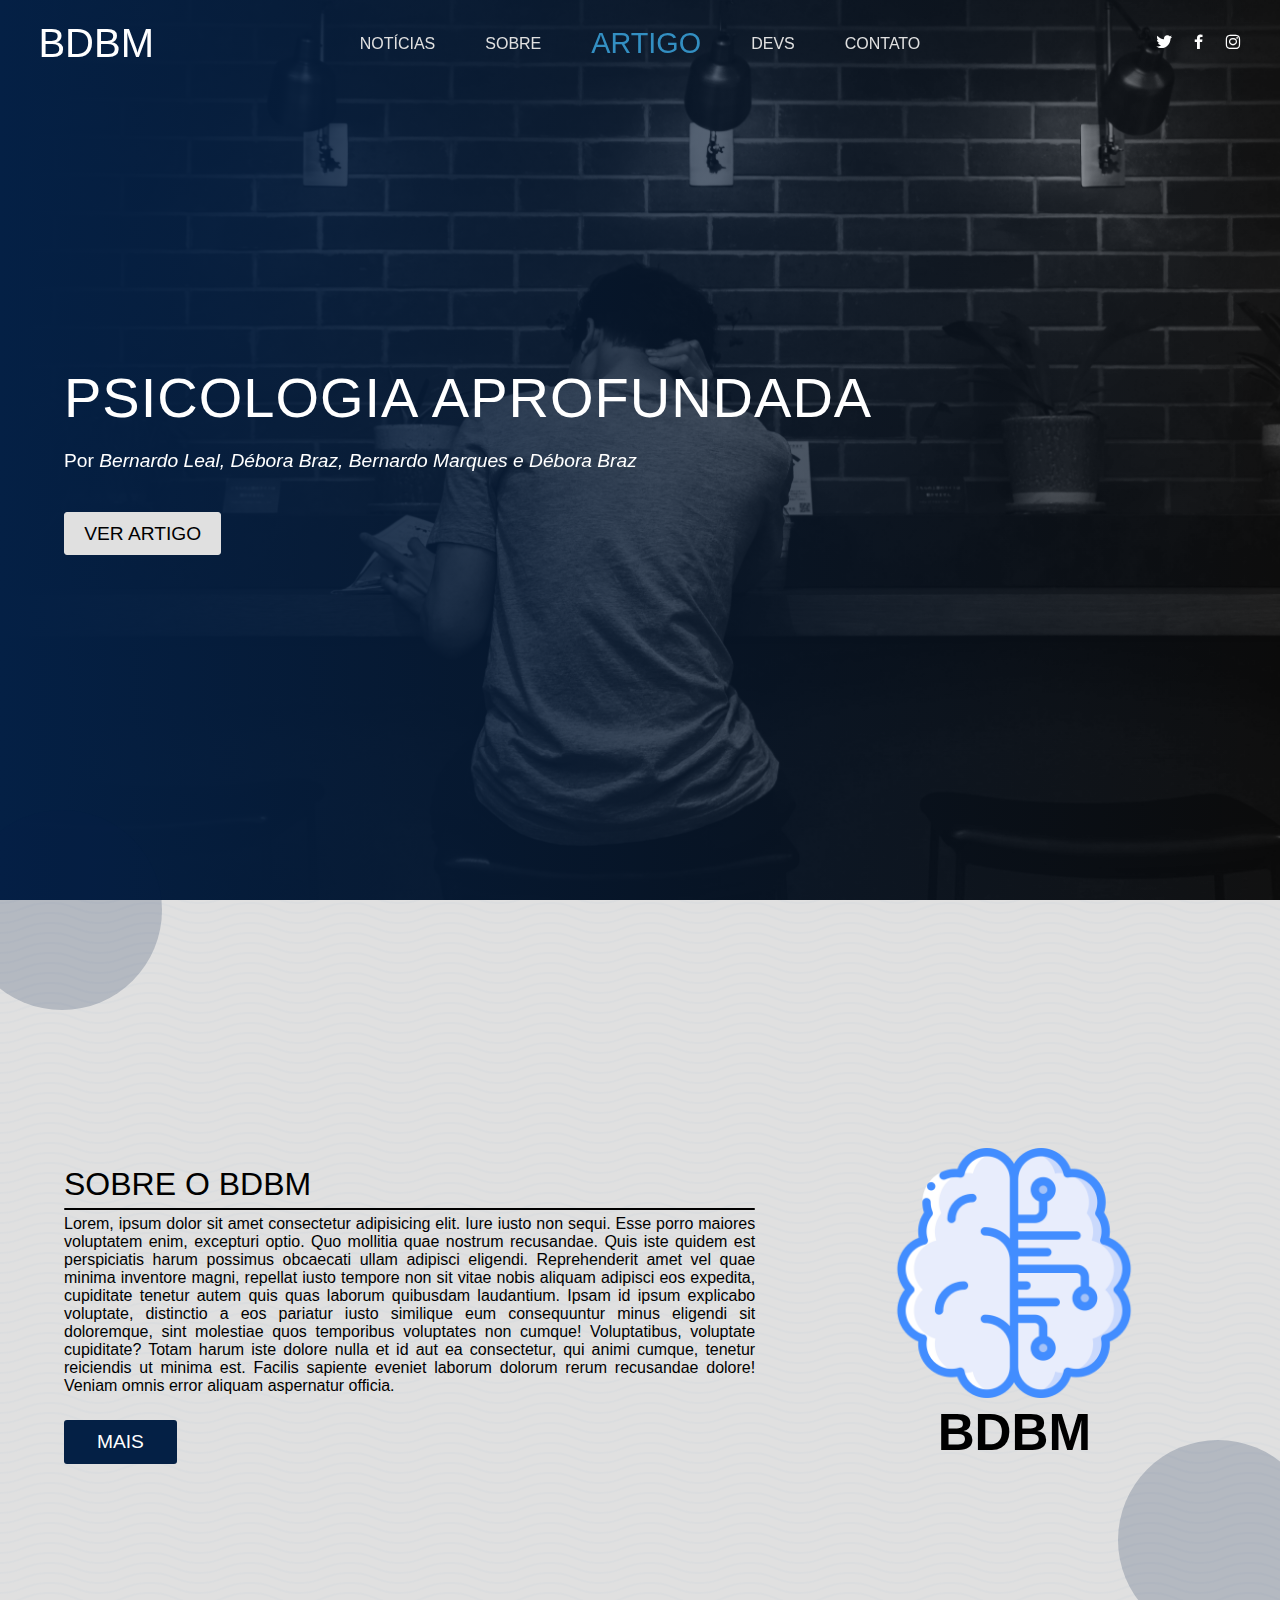
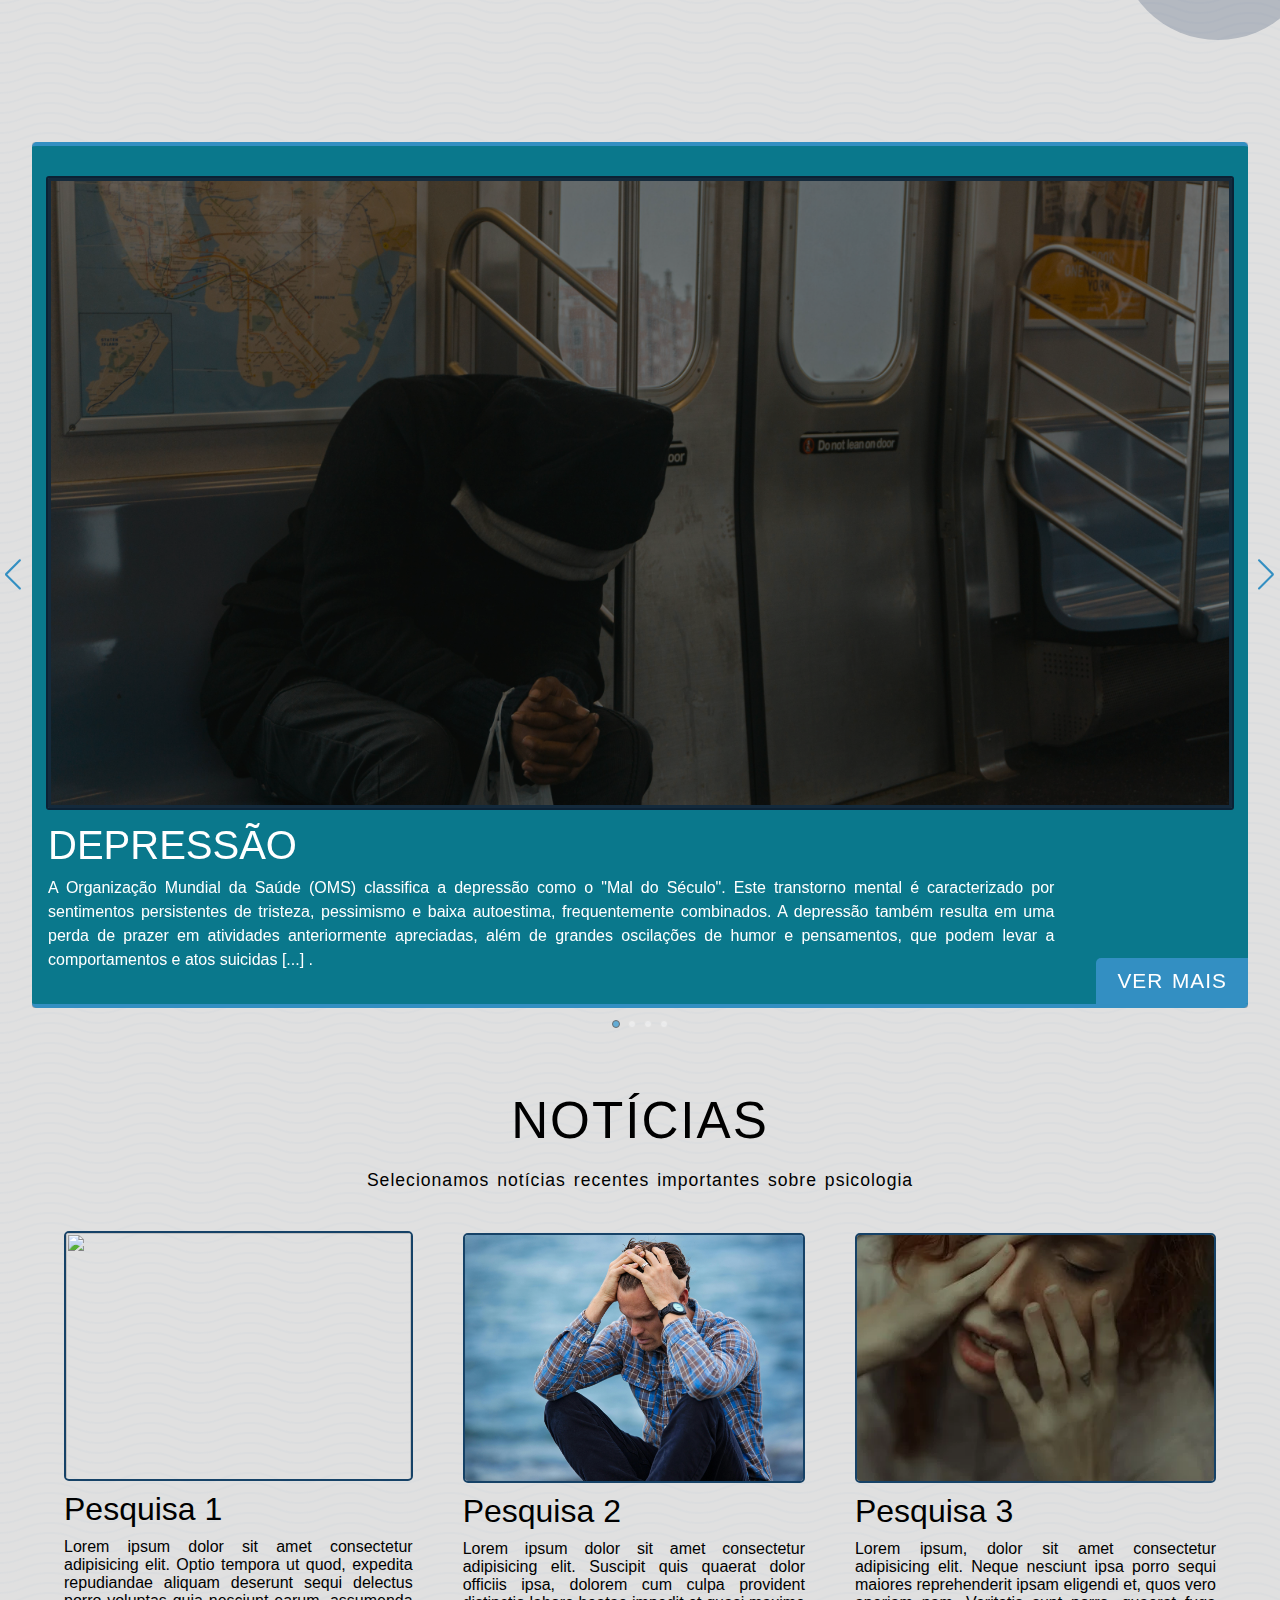
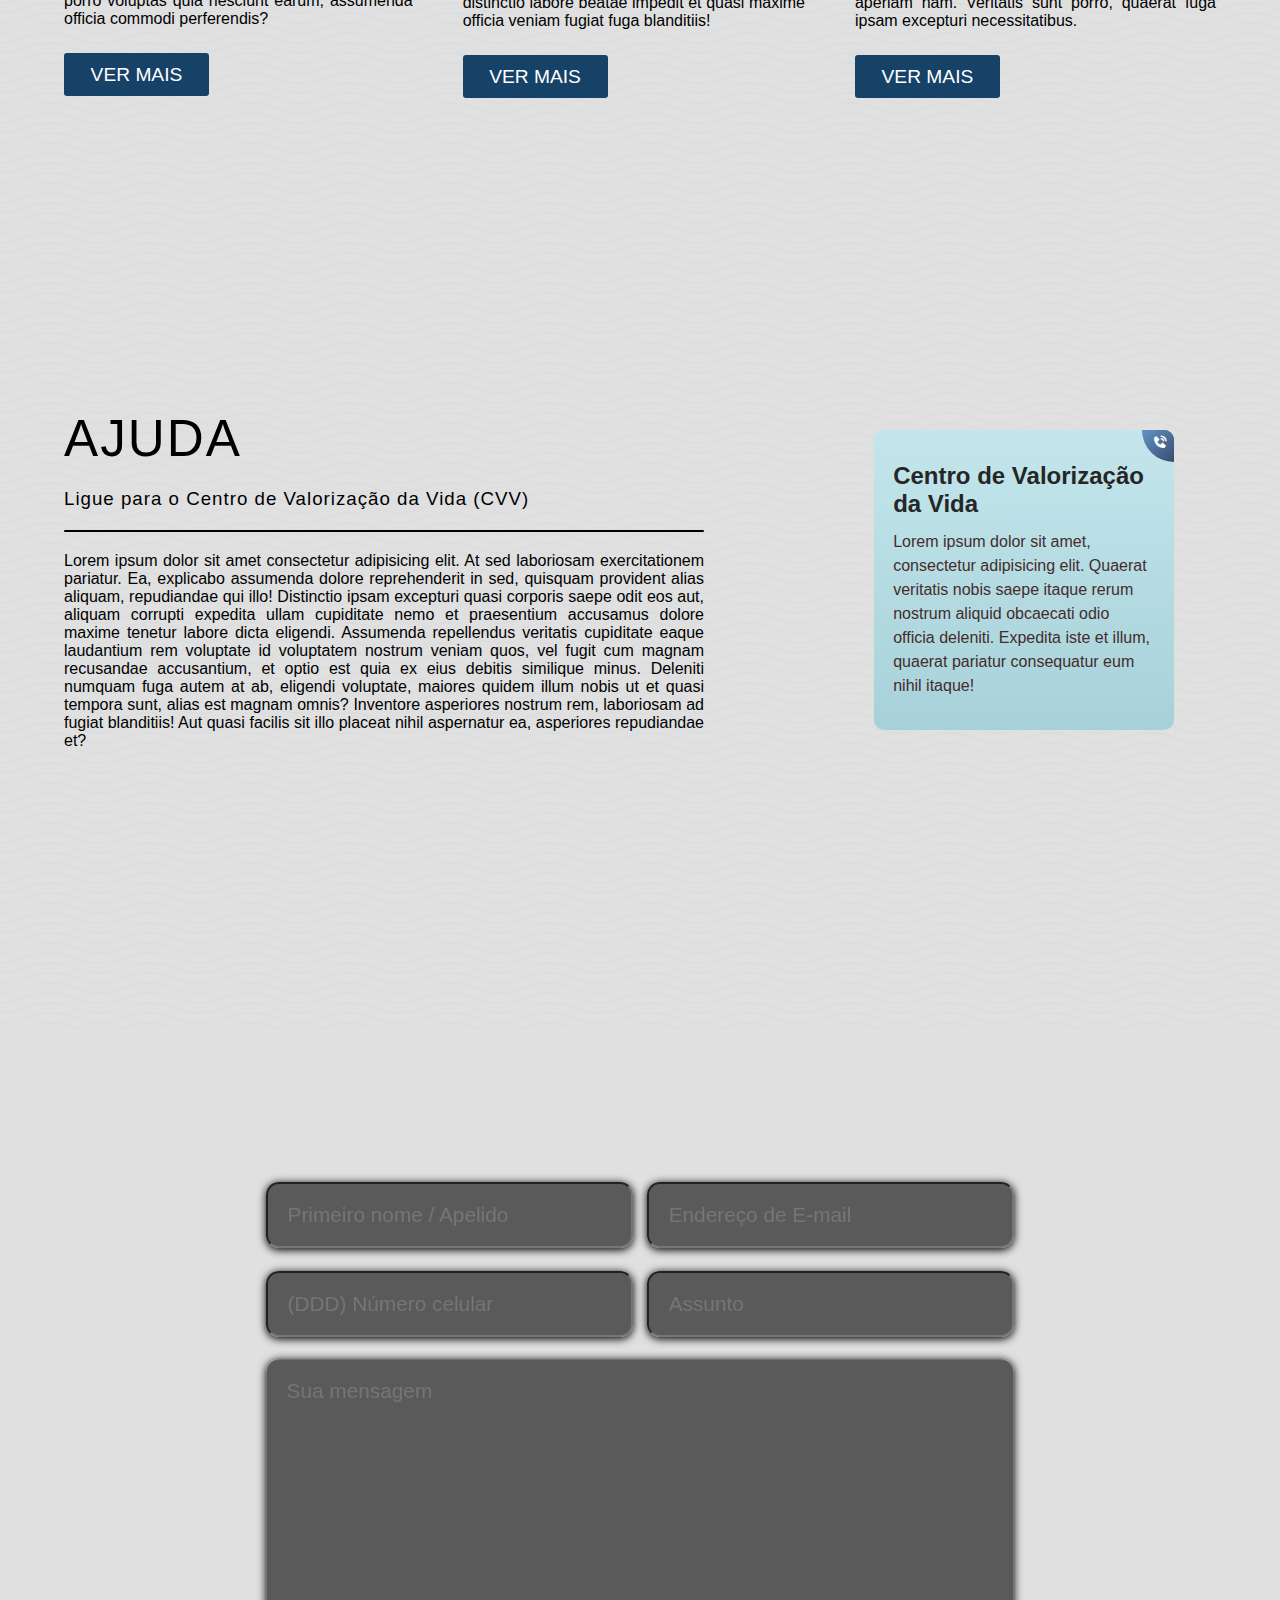
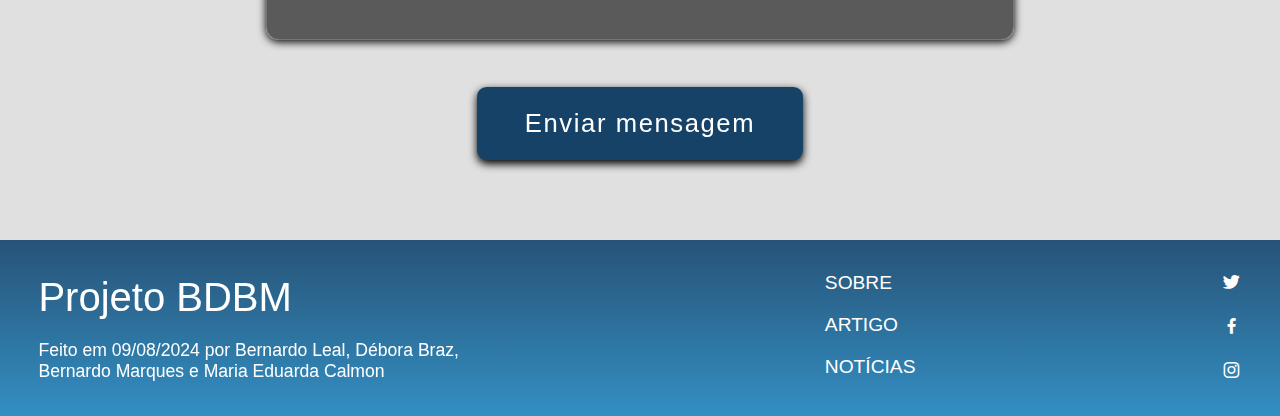
==== index.html @ 8269c6bd "Add files via upload" ====
<!DOCTYPE html>
<html lang="en">
    <head>
        <meta charset="UTF-8">
        <meta name="viewport" content="width=device-width, initial-scale=1.0">
        <title>BDBM - INÍCIO</title>
        <link rel="shortcut icon" href="src/img/4769451.png">
        <link rel="stylesheet" href="src/css/style.css">
        <link href='https://unpkg.com/boxicons@2.1.4/css/boxicons.min.css'
            rel='stylesheet'>
        <link rel="stylesheet"
            href="https://cdn.jsdelivr.net/npm/swiper@10/swiper-bundle.min.css" />
        <!-- FONTS  -->
        <link href="https://fonts.cdnfonts.com/css/rem" rel="stylesheet">
        <link href="https://fonts.cdnfonts.com/css/instrument-sans"
            rel="stylesheet">
        <link href="https://fonts.cdnfonts.com/css/noto-serif-tangut-2"
            rel="stylesheet">

    </head>
    <body>
        <div class="parallax">
            <img src="src/img/pexels-muhammad-rifki-adiyanto-294769-1402906.jpg"
                alt>
        </div>
        <header class="header">
            <a id="maintitle" href="index.html">BDBM</a>
            <nav>
                <a href="#news" class="navig">Notícias</a>
                <a href="#sobre" class="navig">Sobre</a>
                <a href="artigo.html" class="navig slct">Artigo</a>
                <a href="sobre.html" class="navig">Devs</a>
                <a href="#contact" class="navig">Contato</a>
            </nav>
            <div class="social">
                <a href><i class='bx bxl-twitter'></i></a>
                <a href><i class='bx bxl-facebook'></i></a>
                <a href><i class='bx bxl-instagram'></i></a>
            </div>
            <div class="toggle_btn">
                <i class='bx bx-menu'></i>
            </div>
            <div class="dropdown_menu">
                <ul class="links">
                    <li><a href="#news">Notícias</a></li>
                    <li><a href="#sobre">Sobre</a></li>
                    <li><a href="#contact">Contato</a></li>
                    <li><a href="sobre.html">Devs</a></li>
                    <li><a href="artigo.html" class="action_btn">Artigo</a></li>
                </ul>
            </header>
            <section class="hero">
                <img
                    src="src/img/pexels-muhammad-rifki-adiyanto-294769-1402906.jpg"
                    alt>
                <div class="gradient"></div>
                <div class="desc">
                    <h1>PSICOLOGIA APROFUNDADA</h1>
                    <h3>Por <i>Bernardo Leal, Débora Braz, Bernardo Marques e
                            Débora Braz</i></h3>
                    <a href="artigo.html">VER ARTIGO</a>
                </div>
            </section>
            <section id="sobre" class="about">
                <div class="left">
                    <h1>SOBRE O BDBM</h1>
                    <div class="line"></div>
                    <p>Lorem, ipsum dolor sit amet consectetur adipisicing elit.
                        Iure iusto non sequi. Esse porro maiores voluptatem
                        enim,
                        excepturi optio. Quo mollitia quae nostrum recusandae.
                        Quis
                        iste quidem est perspiciatis harum possimus obcaecati
                        ullam
                        adipisci eligendi. Reprehenderit amet vel quae minima
                        inventore magni, repellat iusto tempore non sit vitae
                        nobis
                        aliquam adipisci eos expedita, cupiditate tenetur autem
                        quis
                        quas laborum quibusdam laudantium. Ipsam id ipsum
                        explicabo
                        voluptate, distinctio a eos pariatur iusto similique eum
                        consequuntur minus eligendi sit doloremque, sint
                        molestiae
                        quos temporibus voluptates non cumque! Voluptatibus,
                        voluptate cupiditate? Totam harum iste dolore nulla et
                        id
                        aut ea consectetur, qui animi cumque, tenetur reiciendis
                        ut
                        minima est. Facilis sapiente eveniet laborum dolorum
                        rerum
                        recusandae dolore! Veniam omnis error aliquam aspernatur
                        officia.</p>
                    <a href="sobre.html" class="btnsobre">MAIS</a>
                </div>
                <div class="right">
                    <img src="src/img/4769451.png" alt>
                    <h1>BDBM</h1>
                </div>
                <div class="circle1"></div>
                <div class="circle2"></div>
            </section>
            <section id="presentation" class="presentation">
                <div class="testimonial-container">
                    <div class="testimonial-wrapper">
                        <div class="testimonial-box mySwiper">
                            <div class="testimonial-content swiper-wrapper">
                                <div class="testimonial-slide swiper-slide">
                                    <img
                                        src="src/img/pexels-steven-arenas-14151-362948.jpg"
                                        alt>
                                    <h3>DEPRESSÃO</h3>
                                    <p>A Organização Mundial da Saúde (OMS)
                                        classifica a depressão como o
                                        "Mal do Século". Este transtorno mental
                                        é caracterizado por sentimentos
                                        persistentes de tristeza, pessimismo e
                                        baixa autoestima, frequentemente
                                        combinados. A depressão também resulta
                                        em uma perda de prazer em atividades
                                        anteriormente apreciadas, além de
                                        grandes oscilações de humor e
                                        pensamentos, que podem levar a
                                        comportamentos e atos suicidas [...]
                                        <a
                                            href="depressao.html">VER MAIS</a>.</p>
                                </div>
                                <div class="testimonial-slide swiper-slide">
                                    <img src="src/img/pexels-olly-3807738.jpg"
                                        alt>
                                    <h3>ANSIEDADE</h3>
                                    <p>Em crianças, o desenvolvimento emocional
                                        influi sobre as causas e a maneira como
                                        se manifestam os medos e as preocupações
                                        tanto normais quanto patológicos.
                                        Diferentemente dos adultos, crianças
                                        podem não reconhecer seus medos como
                                        exagerados ou irracionais, especialmente
                                        as menores [...]
                                        <a
                                            href="ansiedade.html">VER MAIS</a>.</p>
                                </div>
                                <div class="testimonial-slide swiper-slide">
                                    <img src="src/img/pexels-olly-3755761.jpg"
                                        alt>
                                    <h3>SÍNDROME DE BURNOUT</h3>
                                    <p>A Síndrome do esgotamento profissional –
                                        Bornout – é a mais recente dos males do
                                        século 21, sendo ‘irmã’ das doenças
                                        psicológicas como depressão e ansiedade.
                                        Esta, por sua vez, caracteriza
                                        indivíduos acometidos pelo forte
                                        estresse e insuficiência profissional
                                        por decorrência de condições de trabalho
                                        de grande desgaste físico e/ou
                                        emocional [...]
                                        <a
                                            href="burnout.html">VER MAIS</a>.</p>
                                </div>
                                <div class="testimonial-slide swiper-slide">
                                    <img
                                        src="src/img/pexels-david-garrison-1128051-2128817.jpg"
                                        alt>
                                    <h3>SÍNDROME DO PÂNICO</h3>
                                    <p>A síndrome do pânico, conhecida como
                                        transtorno do pânico (TP), é um tipo de
                                        distúrbio de ansiedade (TA) classificado
                                        conforme o Manual Diagnóstico e
                                        Estatístico de Transtornos Mentais
                                        (DSM-V). É uma condição que gera alta
                                        procura por cuidados médicos e está
                                        relacionada ao absenteísmo, sendo uma
                                        das principais causas no Brasil e no
                                        mundo [...]
                                        <a
                                            href="panico.html">VER MAIS</a>.</p>
                                </div>
                            </div>
                            <div class="swiper-button-next"></div>
                            <div class="swiper-button-prev"></div>
                            <div class="swiper-pagination"></div>

                        </div>
                    </div>
                </div>
            </section>
            <section id="news" class="news">
                <h1>NOTÍCIAS</h1>
                <h3>Selecionamos notícias recentes importantes sobre
                    psicologia</h3>
                <div class="cardcarrou">
                    <div class="card">
                        <img src="src/img/pexels-lucaspezeta-2967156.jpg" alt>
                        <h2>Pesquisa 1</h2>
                        <p>Lorem ipsum dolor sit amet consectetur adipisicing
                            elit. Optio tempora ut quod, expedita repudiandae
                            aliquam deserunt sequi delectus porro voluptas quia
                            nesciunt earum, assumenda officia commodi
                            perferendis?</p>
                        <a href>VER MAIS</a>
                    </div>
                    <div class="card">
                        <img src="src/img/pexels-mastercowley-897817.jpg" alt>
                        <h2>Pesquisa 2</h2>
                        <p>Lorem ipsum dolor sit amet consectetur adipisicing
                            elit. Suscipit quis quaerat dolor officiis ipsa,
                            dolorem cum culpa provident distinctio labore beatae
                            impedit et quasi maxime officia veniam fugiat fuga
                            blanditiis!</p>
                        <a href>VER MAIS</a>
                    </div>
                    <div class="card">
                        <img src="src/img/pexels-photo-1930523.webp" alt>
                        <h2>Pesquisa 3</h2>
                        <p>Lorem ipsum, dolor sit amet consectetur adipisicing
                            elit. Neque nesciunt ipsa porro sequi maiores
                            reprehenderit ipsam eligendi et, quos vero aperiam
                            nam. Veritatis sunt porro, quaerat fuga ipsam
                            excepturi necessitatibus.</p>
                        <a href>VER MAIS</a>
                    </div>
                </div>
            </section>
            <section class="ajuda">
                <div class="left1">
                    <h1>AJUDA</h1>
                    <h3>Ligue para o Centro de Valorização da Vida (CVV)</h3>
                    <div class="line"></div>
                    <p>Lorem ipsum dolor sit amet consectetur adipisicing elit.
                        At sed laboriosam exercitationem pariatur. Ea, explicabo
                        assumenda dolore reprehenderit in sed, quisquam
                        provident alias aliquam, repudiandae qui illo!
                        Distinctio ipsam excepturi quasi corporis saepe odit eos
                        aut, aliquam corrupti expedita ullam cupiditate nemo et
                        praesentium accusamus dolore maxime tenetur labore dicta
                        eligendi. Assumenda repellendus veritatis cupiditate
                        eaque laudantium rem voluptate id voluptatem nostrum
                        veniam quos, vel fugit cum magnam recusandae
                        accusantium, et optio est quia ex eius debitis similique
                        minus. Deleniti numquam fuga autem at ab, eligendi
                        voluptate, maiores quidem illum nobis ut et quasi
                        tempora sunt, alias est magnam omnis? Inventore
                        asperiores nostrum rem, laboriosam ad fugiat blanditiis!
                        Aut quasi facilis sit illo placeat nihil aspernatur ea,
                        asperiores repudiandae et?</p>
                </div>
                <div class="right1">
                    <a href><div class="cardd">
                            <p class="card-title">Centro de Valorização da
                                Vida</p>
                            <p class="small-desc">
                                Lorem ipsum dolor sit amet, consectetur
                                adipisicing
                                elit. Quaerat
                                veritatis nobis saepe itaque rerum nostrum
                                aliquid
                                obcaecati odio
                                officia deleniti. Expedita iste et illum,
                                quaerat
                                pariatur consequatur
                                eum nihil itaque!
                            </p>
                            <div class="go-corner">
                                <div class="go-arrow"><i
                                        class='bx bxs-phone-call'></i></div>
                            </div>
                        </div>
                    </a>
                </div>
            </section>
            <section class="contact" id="contact">
                <h2 class="heading">Fale <span>Conosco!</span></h2>
                <form onsubmit="sendEmail(); reset(); return false">
                    <div class="input-box">
                        <input id="user" autocomplete="off" type="text"
                            placeholder="Primeiro nome / Apelido" required>
                        <input id="email" autocomplete="off" type="email"
                            placeholder="Endereço de E-mail" required>
                    </div>
                    <div class="input-box">
                        <input id="number" autocomplete="off" type="tel"
                            placeholder="(DDD) Número celular" required>
                        <input id="subject" autocomplete="off" type="text"
                            placeholder="Assunto" required>
                    </div>
                    <textarea maxlength="600" autocomplete="off" id="message"
                        cols="30" rows="10" placeholder="Sua mensagem"
                        required></textarea>
                    <input type="submit" value="Enviar mensagem" class="btn">
                </form>
            </section>
            <footer class="footer">
                <div class="infos">
                    <h1>Projeto BDBM</h1>
                    <h3>Feito em 09/08/2024 por Bernardo Leal, Débora Braz,
                        Bernardo Marques e Maria Eduarda Calmon</h3>
                </div>
                <div class="linka">
                    <a href="#sobre">Sobre</a>
                    <a href="artigo.html">Artigo</a>
                    <a href="#news">Notícias</a>
                </div>
                <div class="socialf">
                    <a href><i class='bx bxl-twitter'></i></a>
                    <a href><i class='bx bxl-facebook'></i></a>
                    <a href><i class='bx bxl-instagram'></i></a>
                </div>
            </footer>
            <script src="https://unpkg.com/scrollreveal"></script>
            <script src="https://smtpjs.com/v3/smtp.js"></script>
            <script
                src="https://cdn.jsdelivr.net/npm/swiper@10/swiper-bundle.min.js"></script>
            <script src="src/js/script.js"></script>
        </body>
    </html>
---- src/css/style.css ----
* {
    margin: 0;
    padding: 0;
    box-sizing: border-box;
    scroll-behavior: smooth;
}

::-webkit-scrollbar {
    width: 8px;
    background-color: var(--dark);
}

::-webkit-scrollbar-thumb {
    background-color: var(--redL);
    border-radius: 10px;
}

:root {
    --redL: #275378;
    --redD: #164267;
    --blue: #338fc2;
    --gray: #505050;
    --dark: #151515;
    --black: #000;

    --common: 'Instrument Sans', sans-serif;
    --subtitle: 'REM', sans-serif;
    --title: 'Noto Serif Tangut', sans-serif;
}

a {
    color: inherit;
    text-decoration: none;
}

body {
    display: flex;
    flex-direction: column;
    width: 100vw;
    height: auto;
    overflow-x: hidden;
    color: var(--black);
    background-color: #e0e0e0;
}

.reveal {
    position: relative;
    transform: translateY(150px);
    opacity: 0;
    transition: all 1s ease;
}

.reveal.active {
    transform: translateY(0px);
    opacity: 1;
}

.scroll-down header {
    transform: translate3d(0, -100%, 0);
}

.header {
    position: fixed;
    user-select: none;
    top: 0;
    color: #fff;
    width: 100%;
    display: flex;
    align-items: center;
    justify-content: space-between;
    padding: 1.3rem 3%;
    z-index: 98;
    transition: .2s ease-in-out;
    overflow: visible;
}

#maintitle {
    display: flex;
    align-items: center;
    font-family: var(--common);
    font-weight: 100;
    font-size: 2.5em;
}

#maintitle img {
    position: relative;
    width: 3.5rem;
    height: 3.5rem;
    border-radius: 50%;
    border: 2px solid var(--blue);
}

.header.active {
    background: linear-gradient(var(--redL) 0%, var(--redD) 100%);
    transition: .2s ease;
}

.header.active nav .navig {
    color: #fff;
}

.header nav {
    position: absolute;
    left: 50%;
    top: 50%;
    transform: translate(-50%, -50%);
    display: flex;
    align-items: center;
    justify-content: center;
    gap: 50px;
}

.navig {
    font-size: 1em;
    color: #e0e0e0;
    font-family: var(--subtitle);
    font-weight: 100;
    cursor: pointer;
    position: relative;
    text-transform: uppercase;
    border: none;
    background: none;
    transition-timing-function: cubic-bezier(0.25, 0.8, 0.25, 1);
    transition-duration: 400ms;
    transition-property: color;
}

.navig:focus,
.navig:hover {
    color: #fff;
}

.navig:focus:after,
.navig:hover:after {
    width: 100%;
    left: 0%;
}

.navig:after {
    content: "";
    pointer-events: none;
    bottom: -2px;
    left: 50%;
    position: absolute;
    width: 0%;
    height: 2px;
    background-color: #fff;
    transition-timing-function: cubic-bezier(0.25, 0.8, 0.25, 1);
    transition-duration: 400ms;
    transition-property: width, left;
}

.slct {
    font-size: 1.8em;
    font-weight: 500;
    font-family: var(--common);
    color: #338fc2;
}

.social {
    display: flex;
    gap: 15px;
}

.social a i {
    font-size: 1.2em;
    transition: .2s ease;
}

.social a i:hover {
    color: #449fd3;
    scale: 1.5;
}

.toggle_btn {
    display: none;
    color: #fff;
    z-index: 100;
    font-size: 1.5em;
}

.dropdown_menu {
    display: none;
    position: absolute;
    right: 1rem;
    top: 60px;
    height: 0;
    width: 300px;
    background: rgb(0, 0, 0, 0.5);
    backdrop-filter: blur(15px);
    border-radius: 10px;
    overflow: hidden;
    transition: height .2s cubic-bezier(0.175, 0.885, 0.32, 1.275);
}

.links {
    display: flex;
    flex-direction: column;
    gap: 0.3rem;
    font-family: var(--subtitle);
    text-transform: uppercase;
    font-size: 1.1em;
}

.links li a {
    position: relative;
    width: 100%;
    height: auto;
    text-align: center;
    padding: 0.3rem 1rem;
    border-radius: 30px;
}

.links li a:active {
    background-color: var(--dark);
}

.dropdown_menu .action_btn {
    width: 100%;
    display: flex;
    justify-content: center;
    align-items: center;
    background-color: var(--redL);
    padding: 0.7rem 2rem;
    border-radius: 30px;
    border: 1px solid transparent;
    transition: .2s ease;
    font-family: var(--common);
    text-transform: uppercase;
    font-size: 1.3em;
    letter-spacing: 5px;
}

.action_btn:active {
    background-color: transparent;
    border: 1px solid #fff;
}

.dropdown_menu.open {
    height: auto;
}

.dropdown_menu li {
    padding: 0.7rem;
    display: flex;
    align-items: center;
    justify-content: center;
}

/* fim HEADER */
/* HERO */
.hero {
    position: relative;
    display: flex;
    flex-direction: column;
    justify-content: center;
    color: #fff;
    width: 100vw;
    min-height: 100dvh;
}

.hero img {
    position: absolute;
    width: 100dvw;
    height: 100dvh;
    object-fit: cover;
    filter: grayscale(100%) brightness(60%);
    z-index: -2;
}

.gradient {
    position: absolute;
    width: 100dvw;
    height: 100dvh;
    object-fit: cover;
    background: linear-gradient(90deg, #042045 0%, transparent 100%);
    z-index: -1;
}

.desc {
    padding: 0 5%;
    display: flex;
    flex-direction: column;
    gap: 20px;
}

.desc h1 {
    font-family: var(--title);
    font-size: 3.5em;
    font-weight: 100;
    letter-spacing: 1px;
    word-spacing: 2px;
}

.desc h3 {
    font-family: var(--common);
    font-size: 1.2em;
    font-weight: 100;
}

.desc a {
    font-family: var(--common);
    position: relative;
    top: 20px;
    padding: 0.6rem 1.2rem;
    background-color: #e0e0e0;
    border-radius: 3px;
    border: 1px solid #e0e0e0;
    width: fit-content;
    font-size: 1.2em;
    color: #000;
    transition: .2s ease-in-out;
}

.desc a:hover {
    background-color: transparent;
    color: #e0e0e0;
}

.about {
    display: flex;
    justify-content: space-between;
    gap: 20px;
    min-height: 90dvh;
    padding: 3rem 5%;
    background-color: #e0e0e0;
    background-image: url("data:image/svg+xml,%3Csvg width='100' height='20' viewBox='0 0 100 20' xmlns='http://www.w3.org/2000/svg'%3E%3Cpath d='M21.184 20c.357-.13.72-.264 1.088-.402l1.768-.661C33.64 15.347 39.647 14 50 14c10.271 0 15.362 1.222 24.629 4.928.955.383 1.869.74 2.75 1.072h6.225c-2.51-.73-5.139-1.691-8.233-2.928C65.888 13.278 60.562 12 50 12c-10.626 0-16.855 1.397-26.66 5.063l-1.767.662c-2.475.923-4.66 1.674-6.724 2.275h6.335zm0-20C13.258 2.892 8.077 4 0 4V2c5.744 0 9.951-.574 14.85-2h6.334zM77.38 0C85.239 2.966 90.502 4 100 4V2c-6.842 0-11.386-.542-16.396-2h-6.225zM0 14c8.44 0 13.718-1.21 22.272-4.402l1.768-.661C33.64 5.347 39.647 4 50 4c10.271 0 15.362 1.222 24.629 4.928C84.112 12.722 89.438 14 100 14v-2c-10.271 0-15.362-1.222-24.629-4.928C65.888 3.278 60.562 2 50 2 39.374 2 33.145 3.397 23.34 7.063l-1.767.662C13.223 10.84 8.163 12 0 12v2z' fill='%23338fc2' fill-opacity='0.03' fill-rule='evenodd'/%3E%3C/svg%3E");
}

.right {
    display: flex;
    flex-direction: column;
    align-items: center;
    justify-content: center;
    width: 35%;
    gap: 5px;
    font-family: var(--title);
    font-weight: 100;
    font-size: 1.6em;
}

.right img {
    position: relative;
    width: 250px;
    height: 250px;
}

.left {
    display: flex;
    flex-direction: column;
    justify-content: center;
    gap: 5px;
    width: 60%;
}

.left h1 {
    font-family: var(--subtitle);
    font-weight: 100;
}

.line {
    background-color: var(--black);
    width: 100%;
    height: 2px;
    border-radius: 30px;
}

.left p {
    font-family: var(--common);
    text-align: justify;
}

.btnsobre {
    padding: 0.6rem 2rem;
    background-color: #042045;
    color: #fff;
    width: fit-content;
    font-size: 1.2em;
    font-family: var(--common);
    border-radius: 3px;
    border: 1px solid transparent;
    position: relative;
    top: 20px;
    transition: .2s ease-in-out;
}

.btnsobre:hover {
    background-color: transparent;
    color: #000;
    border: 1px solid #000;
}

.circle1 {
    position: absolute;
    top: 90dvh;
    left: -3%;
    height: 200px;
    width: 200px;
    background-color: #042045;
    border-radius: 50%;
    opacity: 0.2;
    z-index: 0;
}

.circle2 {
    position: absolute;
    top: 160dvh;
    right: -3%;
    height: 200px;
    width: 200px;
    background-color: #042045;
    border-radius: 50%;
    opacity: 0.2;
    z-index: 0;
}

.presentation {
    display: flex;
    align-items: center;
    justify-content: center;
    flex-direction: column;
    background-color: #e0e0e0;
    background-image: url("data:image/svg+xml,%3Csvg width='100' height='20' viewBox='0 0 100 20' xmlns='http://www.w3.org/2000/svg'%3E%3Cpath d='M21.184 20c.357-.13.72-.264 1.088-.402l1.768-.661C33.64 15.347 39.647 14 50 14c10.271 0 15.362 1.222 24.629 4.928.955.383 1.869.74 2.75 1.072h6.225c-2.51-.73-5.139-1.691-8.233-2.928C65.888 13.278 60.562 12 50 12c-10.626 0-16.855 1.397-26.66 5.063l-1.767.662c-2.475.923-4.66 1.674-6.724 2.275h6.335zm0-20C13.258 2.892 8.077 4 0 4V2c5.744 0 9.951-.574 14.85-2h6.334zM77.38 0C85.239 2.966 90.502 4 100 4V2c-6.842 0-11.386-.542-16.396-2h-6.225zM0 14c8.44 0 13.718-1.21 22.272-4.402l1.768-.661C33.64 5.347 39.647 4 50 4c10.271 0 15.362 1.222 24.629 4.928C84.112 12.722 89.438 14 100 14v-2c-10.271 0-15.362-1.222-24.629-4.928C65.888 3.278 60.562 2 50 2 39.374 2 33.145 3.397 23.34 7.063l-1.767.662C13.223 10.84 8.163 12 0 12v2z' fill='%23338fc2' fill-opacity='0.03' fill-rule='evenodd'/%3E%3C/svg%3E");

}

.testimonial-container {
    display: flex;
    user-select: none;
    align-items: center;
    flex-direction: column;
    width: 100%;
}

.testimonial-container .testimonial-wrapper {
    position: relative;
    max-width: 90rem;
    width: 100%;
    padding: 2rem;
}

.testimonial-wrapper .testimonial-box {
    border-radius: 3px;
    overflow: hidden
}

.testimonial-content .testimonial-slide {
    display: flex;
    flex-direction: column;
    background: rgba(10, 120, 140, 1);
    border-radius: 5px;
    box-shadow: 0 .1rem .5rem var(--redD);
    overflow: hidden;
    padding: 2rem 1rem;
    border-top: .3rem solid var(--blue);
    border-bottom: .3rem solid var(--blue);
}

.testimonial-slide img {
    width: 100%;
    height: 70dvh;
    object-fit: cover;
    border-radius: 1px;
    filter: brightness(50%);
    border: .2rem solid var(--redL);
    outline: .15rem solid var(--redD);
}

.testimonial-slide h3 {
    position: relative;
    width: 100%;
    text-align: left;
    font-size: 2.5rem;
    color: #fff;
    font-family: var(--subtitle);
    font-weight: 100;
    margin-top: 15px;
    margin-bottom: 8px;
}

.testimonial-slide a {
    position: absolute;
    bottom: -1px;
    right: 0;
    background-color: var(--blue);
    padding: 0.6rem 1.2rem;
    font-size: 1.3em;
    transition: .2s ease;
    font-family: var(--subtitle);
    text-transform: uppercase;
    color: #fff;
    letter-spacing: 1px;
    word-spacing: 2px;
    border-top-left-radius: 5px;
    border: 2px solid transparent;
}

.testimonial-slide a:hover {
    transform: scale(1.15);
    transform-origin: right;
}

.testimonial-slide p {
    font-size: 1em;
    color: #fff;
    font-family: var(--common);
    font-weight: 100;
    text-align: justify;
    width: 85%;
    line-height: 150%;
}


.testimonial-box .swiper-button-next,
.testimonial-box .swiper-button-prev {
    color: #338fc2;
    scale: 0.7;
}

.testimonial-box .swiper-button-next {
    right: 0;
}

.testimonial-box .swiper-button-prev {
    left: 0;
}

.testimonial-box .swiper-pagination-bullet {
    background: rgba(255, 255, 255, 0.5);
    opacity: 0.8;
    border: 1px solid #e0e0e0;
}

.testimonial-box .swiper-pagination-bullet-active {
    background: #449fd3;
    border: 1px solid #505050;
}

.news {
    position: relative;
    padding: 3.2rem 5%;
    display: flex;
    flex-direction: column;
    gap: 20px;
    align-items: center;
    justify-content: center;
    background-color: #e0e0e0;
    background-image: url("data:image/svg+xml,%3Csvg width='100' height='20' viewBox='0 0 100 20' xmlns='http://www.w3.org/2000/svg'%3E%3Cpath d='M21.184 20c.357-.13.72-.264 1.088-.402l1.768-.661C33.64 15.347 39.647 14 50 14c10.271 0 15.362 1.222 24.629 4.928.955.383 1.869.74 2.75 1.072h6.225c-2.51-.73-5.139-1.691-8.233-2.928C65.888 13.278 60.562 12 50 12c-10.626 0-16.855 1.397-26.66 5.063l-1.767.662c-2.475.923-4.66 1.674-6.724 2.275h6.335zm0-20C13.258 2.892 8.077 4 0 4V2c5.744 0 9.951-.574 14.85-2h6.334zM77.38 0C85.239 2.966 90.502 4 100 4V2c-6.842 0-11.386-.542-16.396-2h-6.225zM0 14c8.44 0 13.718-1.21 22.272-4.402l1.768-.661C33.64 5.347 39.647 4 50 4c10.271 0 15.362 1.222 24.629 4.928C84.112 12.722 89.438 14 100 14v-2c-10.271 0-15.362-1.222-24.629-4.928C65.888 3.278 60.562 2 50 2 39.374 2 33.145 3.397 23.34 7.063l-1.767.662C13.223 10.84 8.163 12 0 12v2z' fill='%23338fc2' fill-opacity='0.03' fill-rule='evenodd'/%3E%3C/svg%3E");
}

.news h1 {
    font-family: var(--subtitle);
    font-weight: 100;
    letter-spacing: 2px;
    text-transform: uppercase;
    font-size: 3.2em;
}

.news h3 {
    font-size: 1.1em;
    font-family: var(--common);
    font-weight: 100;
    word-spacing: 2px;
    letter-spacing: 1px;
}

.cardcarrou {
    position: relative;
    display: flex;
    align-items: baseline;
    justify-content: space-between;
    gap: 50px;
    top: 20px;
}

.card {
    min-width: 300px;
    height: auto;
    display: flex;
    align-items: center;
    flex-direction: column;
    justify-content: center;
    gap: 10px;
}

.card img {
    position: relative;
    width: 100%;
    height: 250px;
    border: 2px solid #164267;
    border-radius: 5px;
    object-fit: cover;
}

.card h2 {
    text-align: left;
    font-family: var(--subtitle);
    font-size: 2em;
    font-weight: 100;
    position: relative;
    width: 100%;
}

.card p {
    text-align: justify;
    position: relative;
    width: 100%;
    font-family: var(--common);
    font-weight: 100;
    font-size: 1em;
}

.card a {
    padding: 0.6rem 1.6rem;
    font-family: var(--common);
    font-weight: 100;
    color: #fff;
    background-color: var(--redD);
    align-self: flex-start;
    margin-top: 15px;
    border-radius: 3px;
    font-size: 1.2em;
    border: 1px solid transparent;
    transition: .2s ease-in-out;
}

.card a:hover {
    color: var(--redD);
    border: 1px solid var(--redD);
    background-color: transparent;
}

.ajuda {
    position: relative;
    background-color: #e0e0e0;
    background-image: url("data:image/svg+xml,%3Csvg width='100' height='20' viewBox='0 0 100 20' xmlns='http://www.w3.org/2000/svg'%3E%3Cpath d='M21.184 20c.357-.13.72-.264 1.088-.402l1.768-.661C33.64 15.347 39.647 14 50 14c10.271 0 15.362 1.222 24.629 4.928.955.383 1.869.74 2.75 1.072h6.225c-2.51-.73-5.139-1.691-8.233-2.928C65.888 13.278 60.562 12 50 12c-10.626 0-16.855 1.397-26.66 5.063l-1.767.662c-2.475.923-4.66 1.674-6.724 2.275h6.335zm0-20C13.258 2.892 8.077 4 0 4V2c5.744 0 9.951-.574 14.85-2h6.334zM77.38 0C85.239 2.966 90.502 4 100 4V2c-6.842 0-11.386-.542-16.396-2h-6.225zM0 14c8.44 0 13.718-1.21 22.272-4.402l1.768-.661C33.64 5.347 39.647 4 50 4c10.271 0 15.362 1.222 24.629 4.928C84.112 12.722 89.438 14 100 14v-2c-10.271 0-15.362-1.222-24.629-4.928C65.888 3.278 60.562 2 50 2 39.374 2 33.145 3.397 23.34 7.063l-1.767.662C13.223 10.84 8.163 12 0 12v2z' fill='%23338fc2' fill-opacity='0.03' fill-rule='evenodd'/%3E%3C/svg%3E");
    display: flex;
    justify-content: space-around;
    min-height: 100dvh;
}

.left1 {
    padding: 2rem 5%;
    display: flex;
    flex-direction: column;
    justify-content: center;
    gap: 20px;
    width: 60%
}

.left1 h1 {
    font-family: var(--subtitle);
    font-weight: 100;
    letter-spacing: 2px;
    font-size: 3.2em;
}

.left1 h3 {
    font-family: var(--common);
    font-weight: 100;
    letter-spacing: 1px;
}

.left1 p {
    text-align: justify;
    font-family: var(--common);
}

.right1 {
    padding: 2rem 5%;
    display: flex;
    flex-direction: column;
    justify-content: center;
    align-items: center;
    width: 40%;
}

/* From Uiverse.io by SouravBandyopadhyay */
.card-title {
    color: #262626;
    font-size: 1.5em;
    line-height: normal;
    font-weight: 700;
    margin-bottom: 0.5em;
}

.small-desc {
    font-size: 1em;
    font-weight: 400;
    line-height: 1.5em;
    color: #452c2c;
}

.small-desc {
    font-size: 1em;
}

.go-corner {
    display: flex;
    align-items: center;
    justify-content: center;
    position: absolute;
    width: 2em;
    height: 2em;
    overflow: hidden;
    top: 0;
    right: 0;
    background: linear-gradient(135deg, #6293c8, #384c6c);
    border-radius: 0 4px 0 32px;
}

.go-arrow {
    margin-top: -4px;
    margin-right: -4px;
    color: white;
    font-family: courier, sans;
}

.cardd {
    display: block;
    position: relative;
    max-width: 300px;
    max-height: 320px;
    background-color: #f2f8f9;
    border-radius: 10px;
    padding: 2em 1.2em;
    margin: 12px;
    text-decoration: none;
    z-index: 0;
    overflow: hidden;
    background: linear-gradient(to bottom, #c3e6ec, #a7d1d9);
    font-family: Arial, Helvetica, sans-serif;
}

.cardd:before {
    content: '';
    position: absolute;
    z-index: -1;
    top: -16px;
    right: -16px;
    background: linear-gradient(135deg, #364a60, #384c6c);
    height: 32px;
    width: 32px;
    border-radius: 32px;
    transform: scale(1);
    transform-origin: 50% 50%;
    transition: transform 0.35s ease-out;
}

.cardd:hover:before {
    transform: scale(28);
}

.cardd:hover .small-desc {
    transition: all 0.5s ease-out;
    color: rgba(255, 255, 255, 0.8);
}

.cardd:hover .card-title {
    transition: all 0.5s ease-out;
    color: #ffffff;
}

.parallax {
    position: fixed;
    z-index: -99;
    width: 100%;
    height: 100%;
}

.parallax img {
    width: 100%;
    height: 100%;
    object-fit: cover;
    filter: grayscale(100%) brightness(30%);
}

.contact {
    position: relative;
    display: flex;
    flex-direction: column;
    align-items: center;
    padding: 3rem;
    height: auto;
    color: #e0e0e0;
}

.contact h2 {
    margin-bottom: 3rem;
    font-size: 2.5em;
    font-family: var(--subtitle);
    font-weight: 100;
    letter-spacing: 1px;
    word-spacing: 2px;
}

.contact form {
    max-width: 70rem;
    text-align: center;
}

.contact form .input-box {
    display: flex;
    justify-content: space-between;
    flex-wrap: wrap;
}

.contact form .input-box input,
.contact form textarea {
    width: 100%;
    padding: 1.2rem;
    font-size: 1.3rem;
    color: #fff;
    background: rgb(0, 0, 0, 0.6);
    border-radius: .8rem;
    margin: .7rem 0;
    box-shadow: 0 .1rem .5rem black;
}

.contact form .input-box input {
    width: 49%;
}

.contact form textarea {
    resize: none;
    font-family: var(--common);
}

.contact form .btn {
    margin-top: 2rem;
    cursor: pointer;
}

.btn {
    user-select: none;
    display: inline-block;
    padding: 1.2rem 2.8rem;
    background: var(--redD);
    border-radius: .6rem;
    box-shadow: 0 .2rem .5rem black;
    font-size: 1.6rem;
    color: #fff;
    font-family: var(--subtitle);
    font-weight: 100;
    letter-spacing: .1rem;
    border: .2rem solid transparent;
    transition: .2s ease;
    margin-bottom: 2rem;
}

.btn:hover {
    background: transparent;
    color: var(--blue);
    border-color: var(--redL);
}

.footer {
    display: flex;
    justify-content: space-between;
    position: relative;
    width: 100%;
    height: auto;
    padding: 2rem 3%;
    background: linear-gradient(var(--redL) 0%, var(--blue) 100%);
}

.footer .infos {
    position: relative;
    width: 40%;
    display: flex;
    flex-direction: column;
    justify-content: center;
    gap: 20px;
}

.infos h1 {
    font-family: var(--title);
    font-weight: 100;
    color: #fff;
    font-size: 2.5em;
}

.infos h3 {
    font-family: var(--common);
    font-weight: 100;
    color: #fff;
    font-size: 1.1em;
}

.linka {
    width: auto;
    display: flex;
    flex-direction: column;
    gap: 20px;
    text-transform: uppercase;
}

.linka a {
    font-family: var(--common);
    color: #fff;
    transition: .2s ease-in-out;
    font-size: 1.2em;
}

.linka a:hover {
    color: #042045;
}

.socialf {
    color: #fff;
    display: flex;
    flex-direction: column;
    gap: 20px;
    font-size: 1.3em;
}

.socialf a {
    transition: .2s ease-in-out;
}

.socialf a:hover {
    color: #042045;

}

@media(max-width: 992px) {

    .header .social {
        display: none;
    }

    .toggle_btn {
        display: block;
    }

    .dropdown_menu {
        display: block;
    }

    .header nav {
        display: none;
    }

    .cardcarrou {
        flex-wrap: wrap;
    }

    .news h3 {
        text-align: center;
    }
}

@media(max-width: 576px) {
    .dropdown_menu {
        left: 2rem;
        width: unset;
    }
}

@media (max-width: 720px) {
    .header {
        padding: 1.3rem 2rem;
    }

    #maintitle img {
        width: 2.5rem;
        height: 2.5rem;
    }

    .header .social {
        display: none;
    }

    .desc h1 {
        font-size: 2.4em;
    }

    .desc h3 {
        font-size: 0.9em;
    }

    .about {
        flex-wrap: wrap;
        padding: 3rem;
    }

    .left {
        width: 100%;
    }

    .right {
        position: relative;
        top: 2rem;
        display: flex;
        align-items: center;
        justify-content: center;
        width: 100%;
    }

    .ajuda {
        flex-wrap: wrap;
        padding: 3rem;
    }

    .left1 {
        width: 100%;
    }

    .right1 {
        position: relative;
        top: 2rem;
        display: flex;
        align-items: center;
        justify-content: center;
        width: 100%;
    }

    .contact form .input-box input {
        width: 100%;
    }
}
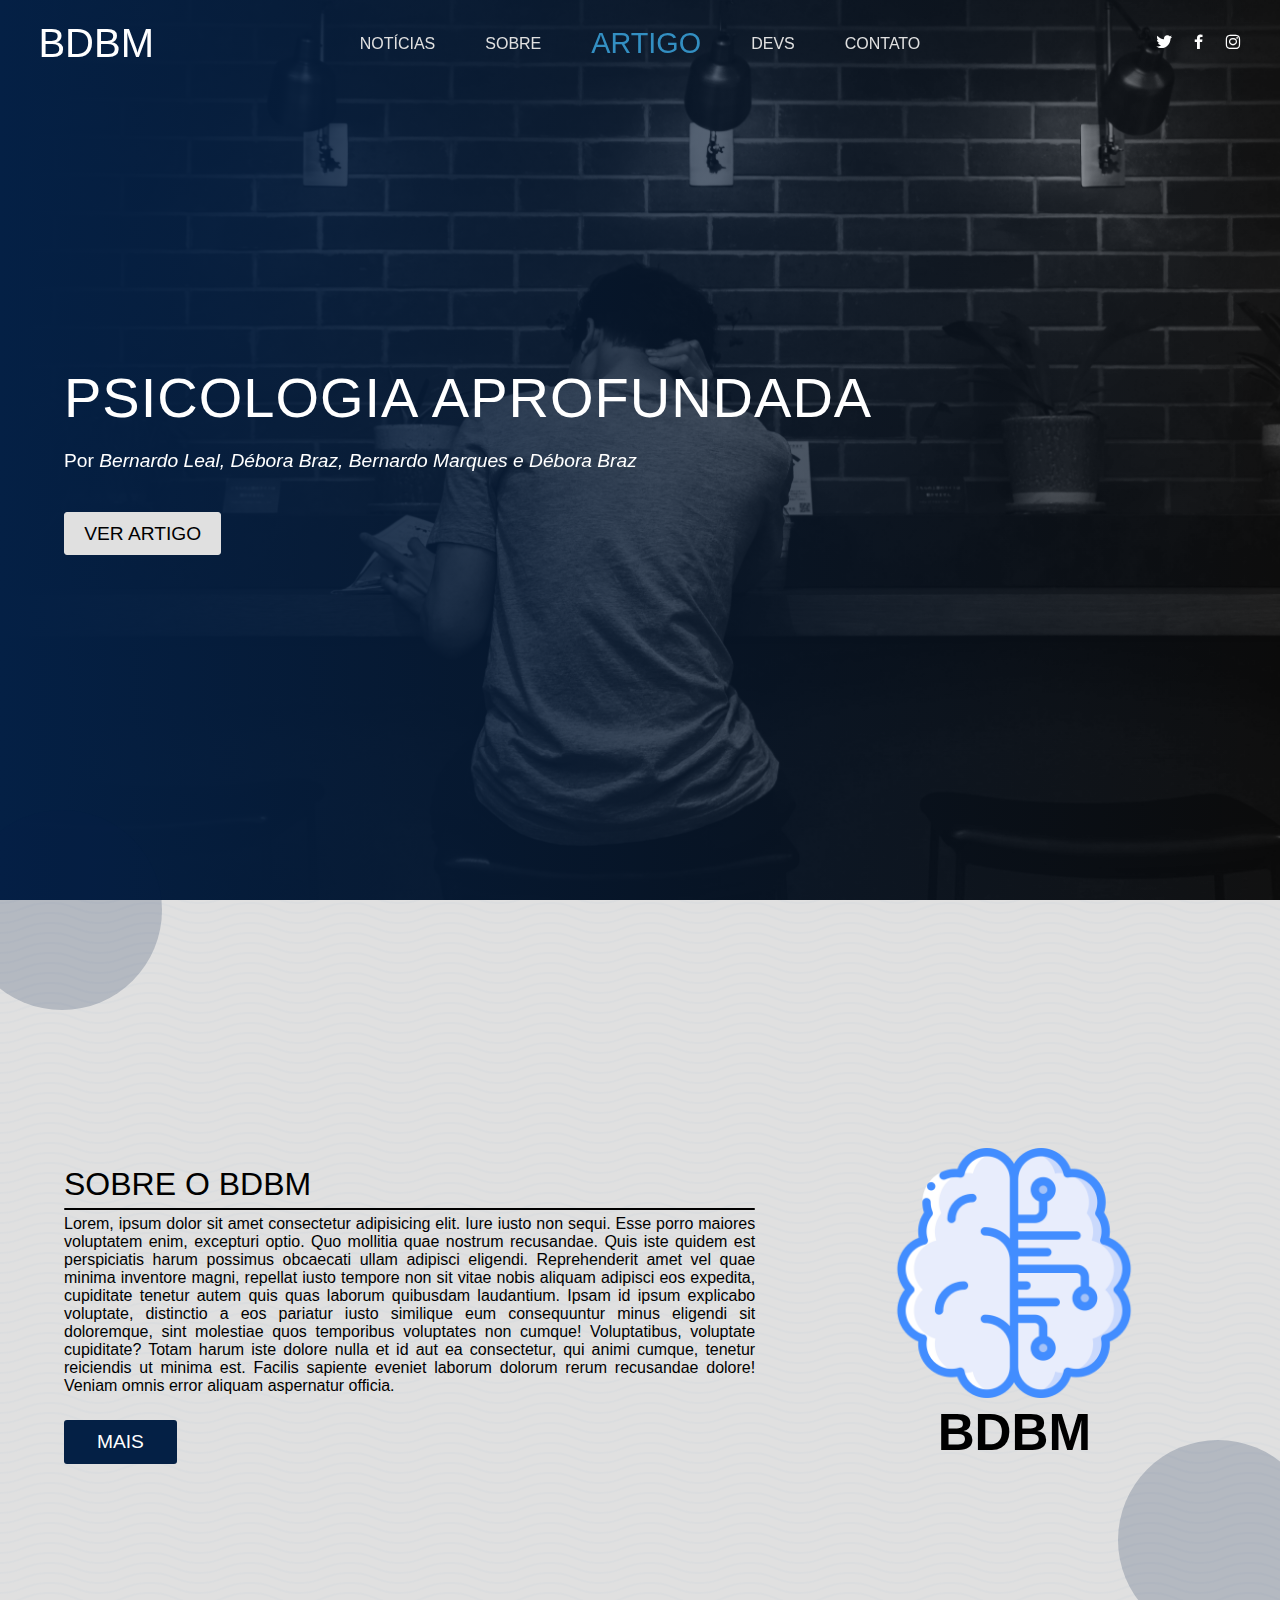
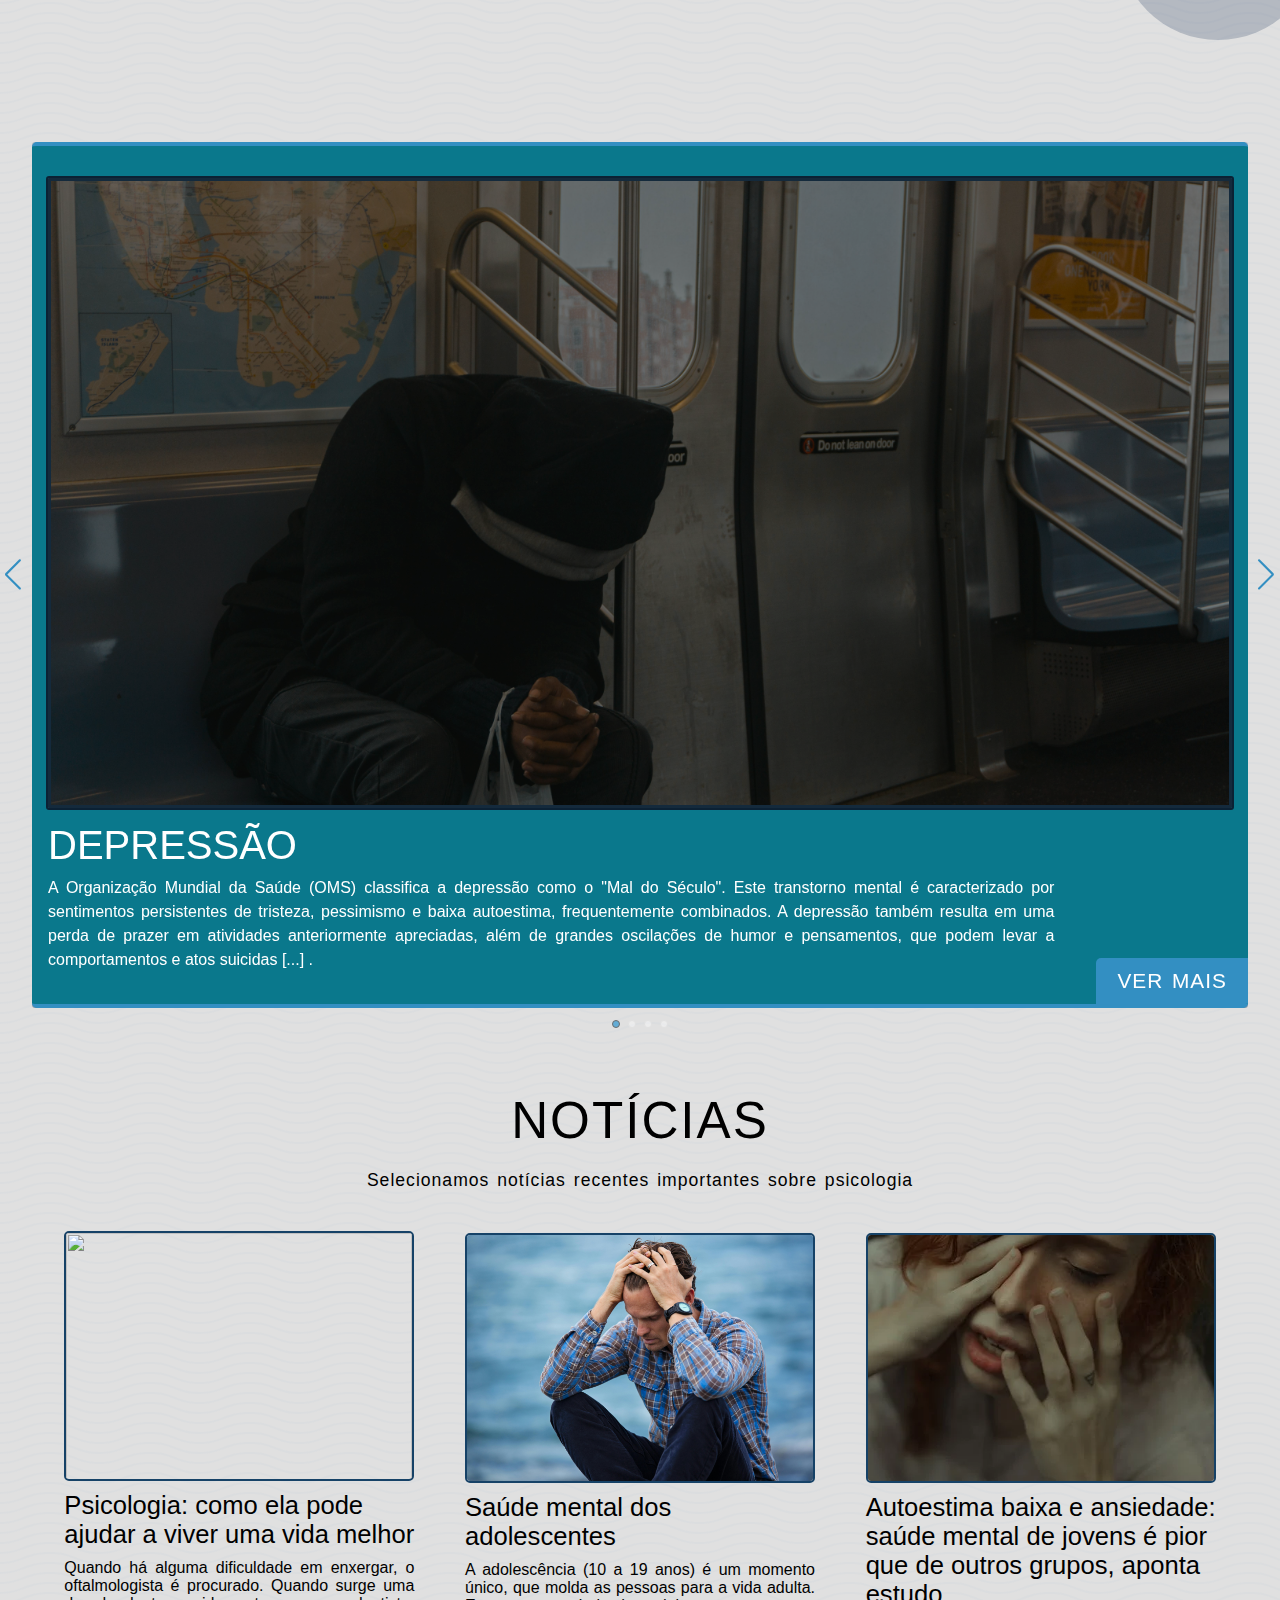
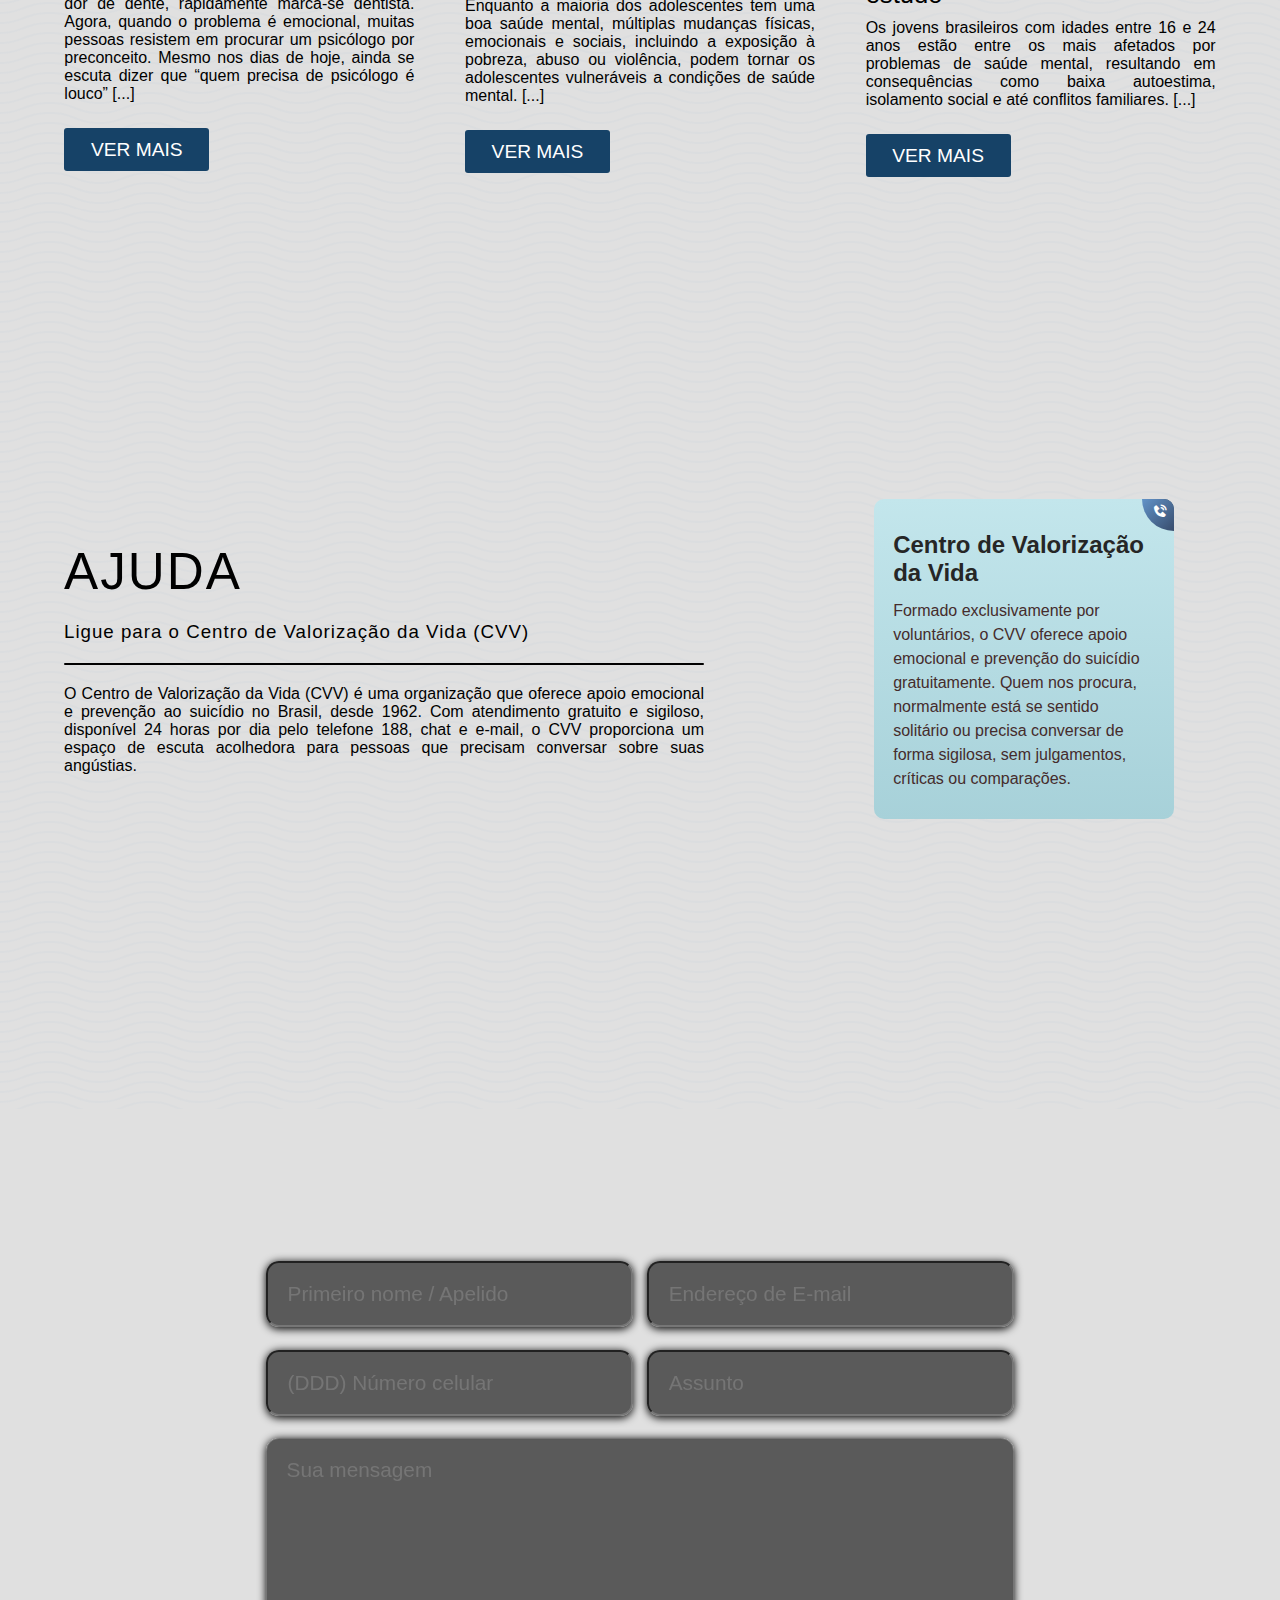
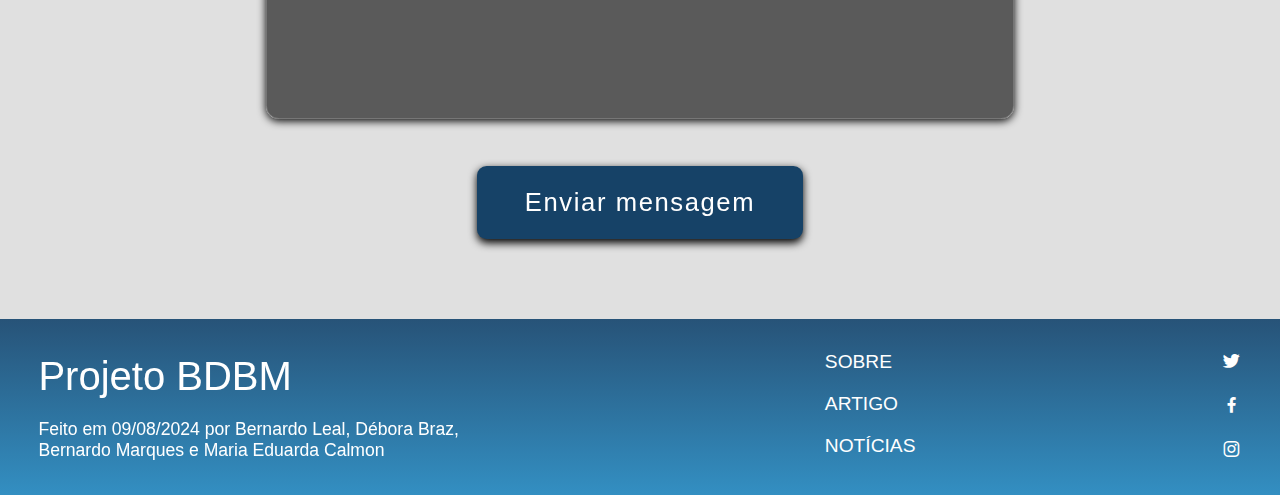
==== commit b21d4312: "Add files via upload" ====
--- a/index.html
+++ b/index.html
@@ -16,7 +16,6 @@
             rel="stylesheet">
         <link href="https://fonts.cdnfonts.com/css/noto-serif-tangut-2"
             rel="stylesheet">
-
     </head>
     <body>
         <div class="parallax">
@@ -123,7 +122,8 @@
                                         pensamentos, que podem levar a
                                         comportamentos e atos suicidas [...]
                                         <a
-                                            href="depressao.html">VER MAIS</a>.</p>
+                                            href="depressao.html">VER
+                                            MAIS</a>.</p>
                                 </div>
                                 <div class="testimonial-slide swiper-slide">
                                     <img src="src/img/pexels-olly-3807738.jpg"
@@ -138,7 +138,8 @@
                                         exagerados ou irracionais, especialmente
                                         as menores [...]
                                         <a
-                                            href="ansiedade.html">VER MAIS</a>.</p>
+                                            href="ansiedade.html">VER
+                                            MAIS</a>.</p>
                                 </div>
                                 <div class="testimonial-slide swiper-slide">
                                     <img src="src/img/pexels-olly-3755761.jpg"
@@ -155,7 +156,8 @@
                                         de grande desgaste físico e/ou
                                         emocional [...]
                                         <a
-                                            href="burnout.html">VER MAIS</a>.</p>
+                                            href="burnout.html">VER
+                                            MAIS</a>.</p>
                                 </div>
                                 <div class="testimonial-slide swiper-slide">
                                     <img
@@ -191,32 +193,44 @@
                 <div class="cardcarrou">
                     <div class="card">
                         <img src="src/img/pexels-lucaspezeta-2967156.jpg" alt>
-                        <h2>Pesquisa 1</h2>
-                        <p>Lorem ipsum dolor sit amet consectetur adipisicing
-                            elit. Optio tempora ut quod, expedita repudiandae
-                            aliquam deserunt sequi delectus porro voluptas quia
-                            nesciunt earum, assumenda officia commodi
-                            perferendis?</p>
+                        <h2>Psicologia: como ela pode ajudar a viver uma vida
+                            melhor</h2>
+                        <p> Quando há alguma dificuldade em enxergar, o
+                            oftalmologista é procurado. Quando surge uma
+                            dor de dente, rapidamente marca-se dentista. Agora,
+                            quando o problema é emocional, muitas
+                            pessoas resistem em procurar um psicólogo por
+                            preconceito. Mesmo nos dias de hoje, ainda se
+                            escuta dizer que “quem precisa de psicólogo é
+                            louco” [...]</p>
                         <a href>VER MAIS</a>
                     </div>
                     <div class="card">
                         <img src="src/img/pexels-mastercowley-897817.jpg" alt>
-                        <h2>Pesquisa 2</h2>
-                        <p>Lorem ipsum dolor sit amet consectetur adipisicing
-                            elit. Suscipit quis quaerat dolor officiis ipsa,
-                            dolorem cum culpa provident distinctio labore beatae
-                            impedit et quasi maxime officia veniam fugiat fuga
-                            blanditiis!</p>
+                        <h2>Saúde mental dos adolescentes</h2>
+                        <p>A adolescência (10 a 19 anos) é um momento único, que
+                            molda as
+                            pessoas para a vida adulta. Enquanto a maioria dos
+                            adolescentes tem uma
+                            boa saúde mental, múltiplas mudanças físicas,
+                            emocionais e sociais,
+                            incluindo a exposição à pobreza, abuso ou violência,
+                            podem tornar os
+                            adolescentes vulneráveis a condições de saúde
+                            mental. [...]</p>
                         <a href>VER MAIS</a>
                     </div>
                     <div class="card">
                         <img src="src/img/pexels-photo-1930523.webp" alt>
-                        <h2>Pesquisa 3</h2>
-                        <p>Lorem ipsum, dolor sit amet consectetur adipisicing
-                            elit. Neque nesciunt ipsa porro sequi maiores
-                            reprehenderit ipsam eligendi et, quos vero aperiam
-                            nam. Veritatis sunt porro, quaerat fuga ipsam
-                            excepturi necessitatibus.</p>
+                        <h2>Autoestima baixa e ansiedade: saúde
+                            mental de jovens é pior que de outros
+                            grupos, aponta estudo</h2>
+                        <p> Os jovens brasileiros com idades entre 16 e 24 anos
+                            estão entre os mais afetados
+                            por problemas de saúde mental, resultando em
+                            consequências como baixa
+                            autoestima, isolamento social e até conflitos
+                            familiares. [...]</p>
                         <a href>VER MAIS</a>
                     </div>
                 </div>
@@ -226,39 +240,25 @@
                     <h1>AJUDA</h1>
                     <h3>Ligue para o Centro de Valorização da Vida (CVV)</h3>
                     <div class="line"></div>
-                    <p>Lorem ipsum dolor sit amet consectetur adipisicing elit.
-                        At sed laboriosam exercitationem pariatur. Ea, explicabo
-                        assumenda dolore reprehenderit in sed, quisquam
-                        provident alias aliquam, repudiandae qui illo!
-                        Distinctio ipsam excepturi quasi corporis saepe odit eos
-                        aut, aliquam corrupti expedita ullam cupiditate nemo et
-                        praesentium accusamus dolore maxime tenetur labore dicta
-                        eligendi. Assumenda repellendus veritatis cupiditate
-                        eaque laudantium rem voluptate id voluptatem nostrum
-                        veniam quos, vel fugit cum magnam recusandae
-                        accusantium, et optio est quia ex eius debitis similique
-                        minus. Deleniti numquam fuga autem at ab, eligendi
-                        voluptate, maiores quidem illum nobis ut et quasi
-                        tempora sunt, alias est magnam omnis? Inventore
-                        asperiores nostrum rem, laboriosam ad fugiat blanditiis!
-                        Aut quasi facilis sit illo placeat nihil aspernatur ea,
-                        asperiores repudiandae et?</p>
+                    <p>O Centro de Valorização da Vida (CVV) é uma organização
+                        que oferece apoio emocional e prevenção ao suicídio no
+                        Brasil, desde 1962. Com atendimento gratuito e sigiloso,
+                        disponível 24 horas por dia pelo telefone 188, chat e
+                        e-mail, o CVV proporciona um espaço de escuta acolhedora
+                        para pessoas que precisam conversar sobre suas
+                        angústias.</p>
                 </div>
                 <div class="right1">
-                    <a href><div class="cardd">
+                    <a href="https://cvv.org.br"><div class="cardd">
                             <p class="card-title">Centro de Valorização da
                                 Vida</p>
                             <p class="small-desc">
-                                Lorem ipsum dolor sit amet, consectetur
-                                adipisicing
-                                elit. Quaerat
-                                veritatis nobis saepe itaque rerum nostrum
-                                aliquid
-                                obcaecati odio
-                                officia deleniti. Expedita iste et illum,
-                                quaerat
-                                pariatur consequatur
-                                eum nihil itaque!
+                                Formado exclusivamente por voluntários, o CVV
+                                oferece apoio emocional e prevenção do suicídio
+                                gratuitamente. Quem nos procura, normalmente
+                                está se sentido solitário ou precisa conversar
+                                de forma sigilosa, sem julgamentos, críticas ou
+                                comparações.
                             </p>
                             <div class="go-corner">
                                 <div class="go-arrow"><i
--- a/src/css/style.css
+++ b/src/css/style.css
@@ -568,13 +568,14 @@
     position: relative;
     display: flex;
     align-items: baseline;
-    justify-content: space-between;
+    justify-content: space-around;
     gap: 50px;
+    width: 100%;
     top: 20px;
 }
 
 .card {
-    min-width: 300px;
+    width: 350px;
     height: auto;
     display: flex;
     align-items: center;
@@ -595,7 +596,7 @@
 .card h2 {
     text-align: left;
     font-family: var(--subtitle);
-    font-size: 2em;
+    font-size: 1.6em;
     font-weight: 100;
     position: relative;
     width: 100%;
@@ -940,9 +941,9 @@
     .header nav {
         display: none;
     }
-
     .cardcarrou {
         flex-wrap: wrap;
+        justify-content: center;;
     }
 
     .news h3 {
@@ -954,6 +955,9 @@
     .dropdown_menu {
         left: 2rem;
         width: unset;
+    }
+    .card {
+        width: 300px;
     }
 }
 
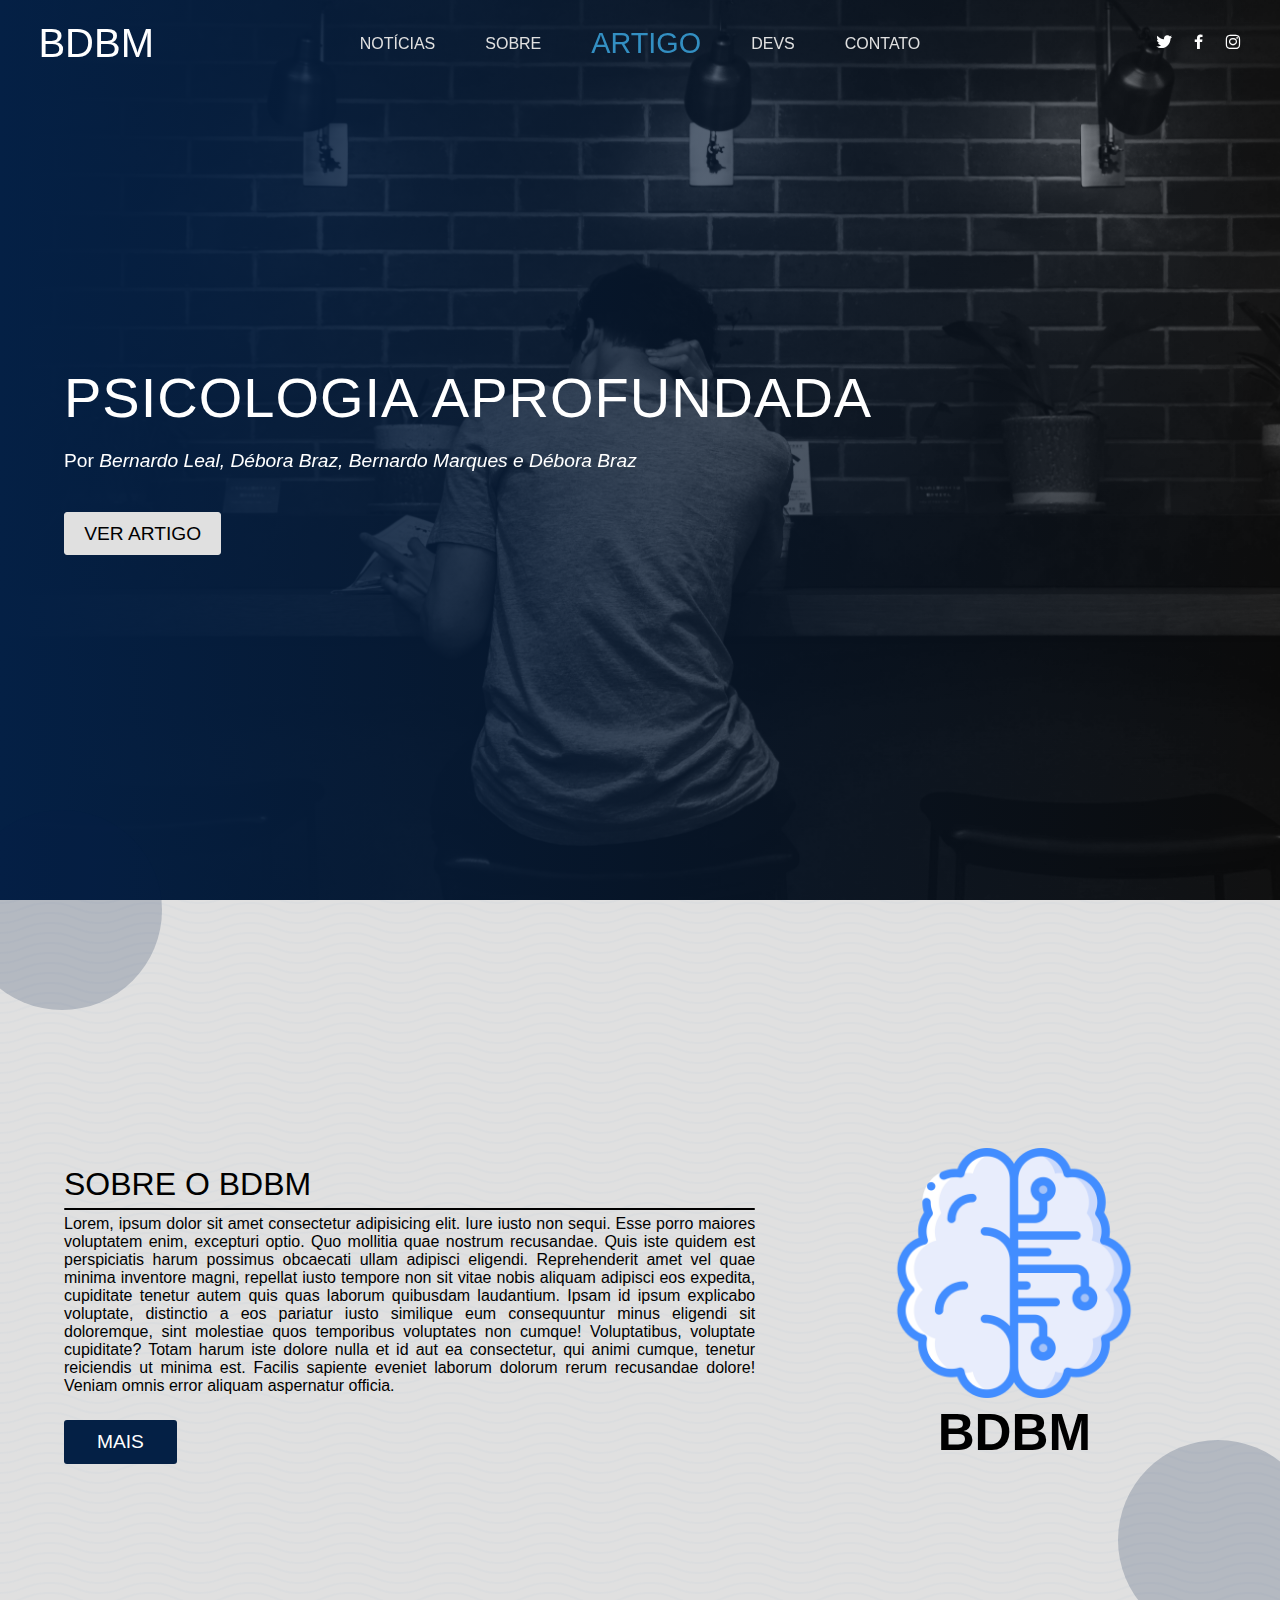
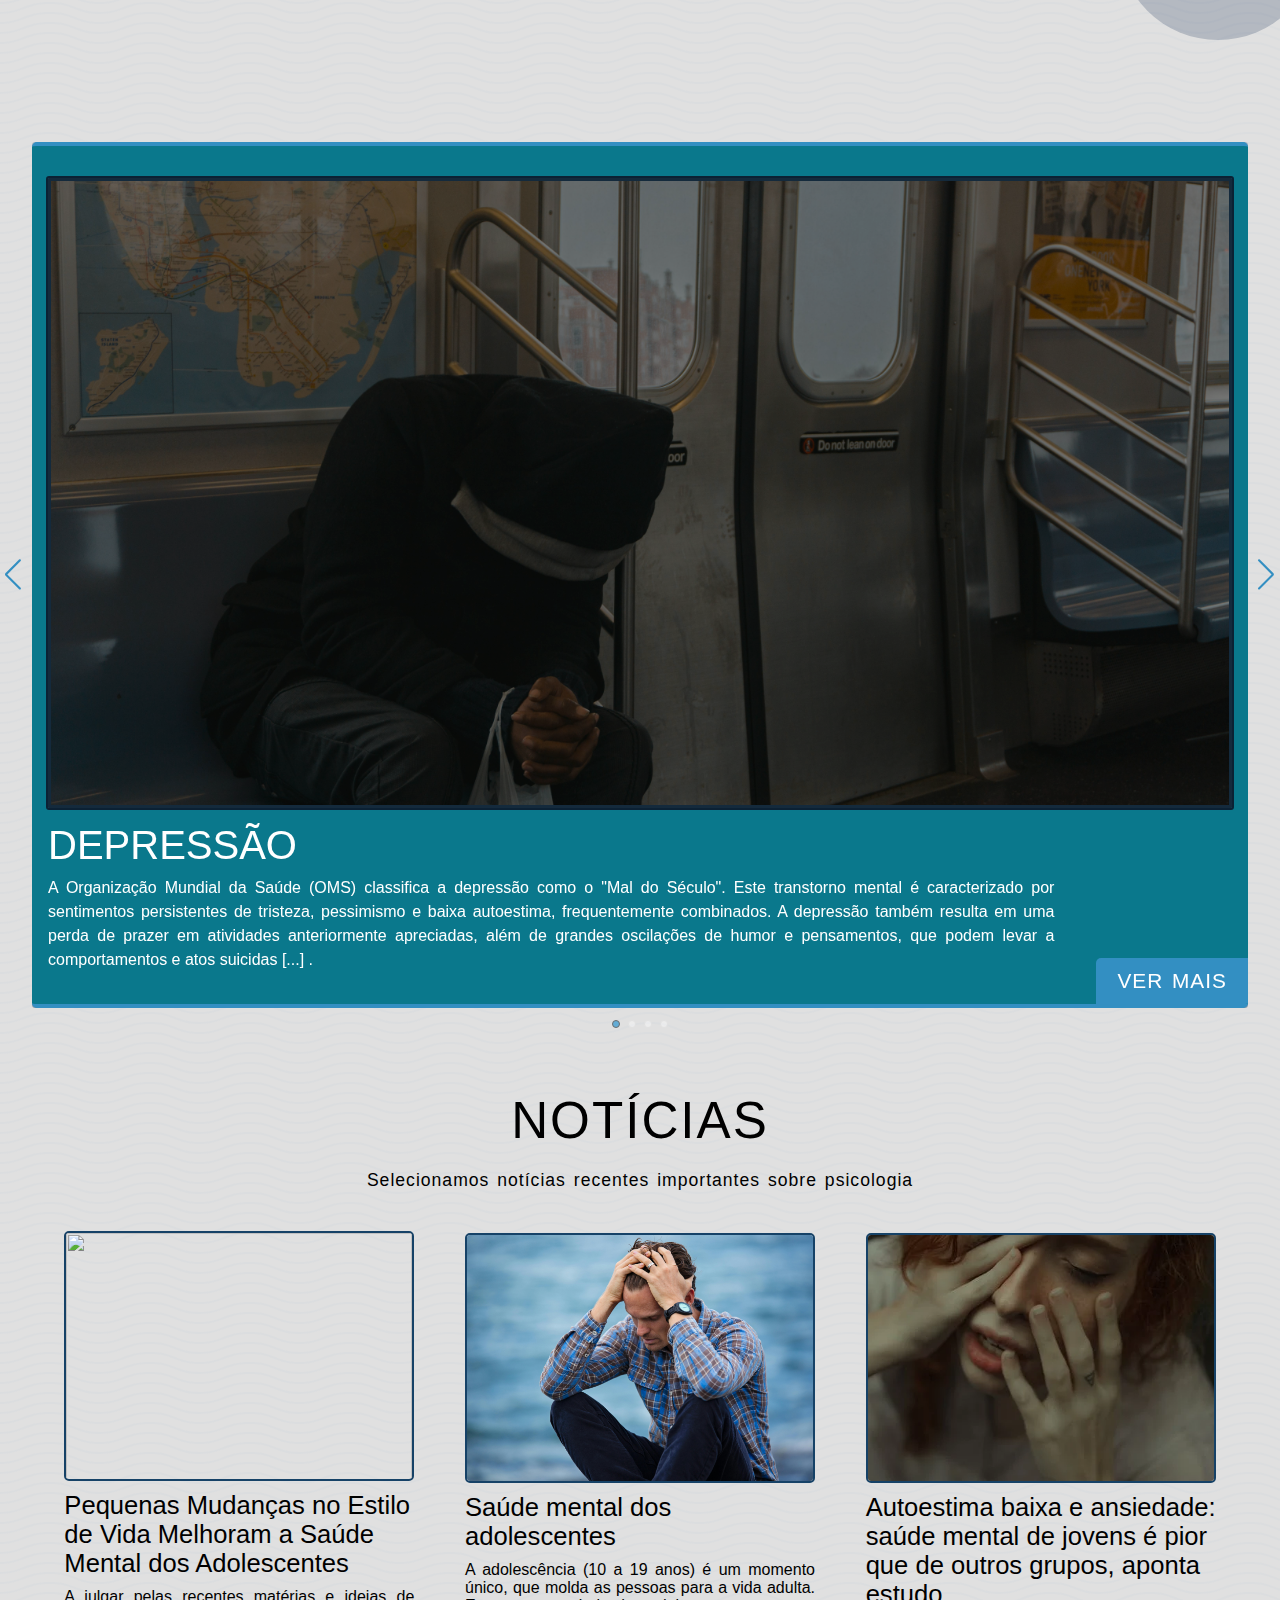
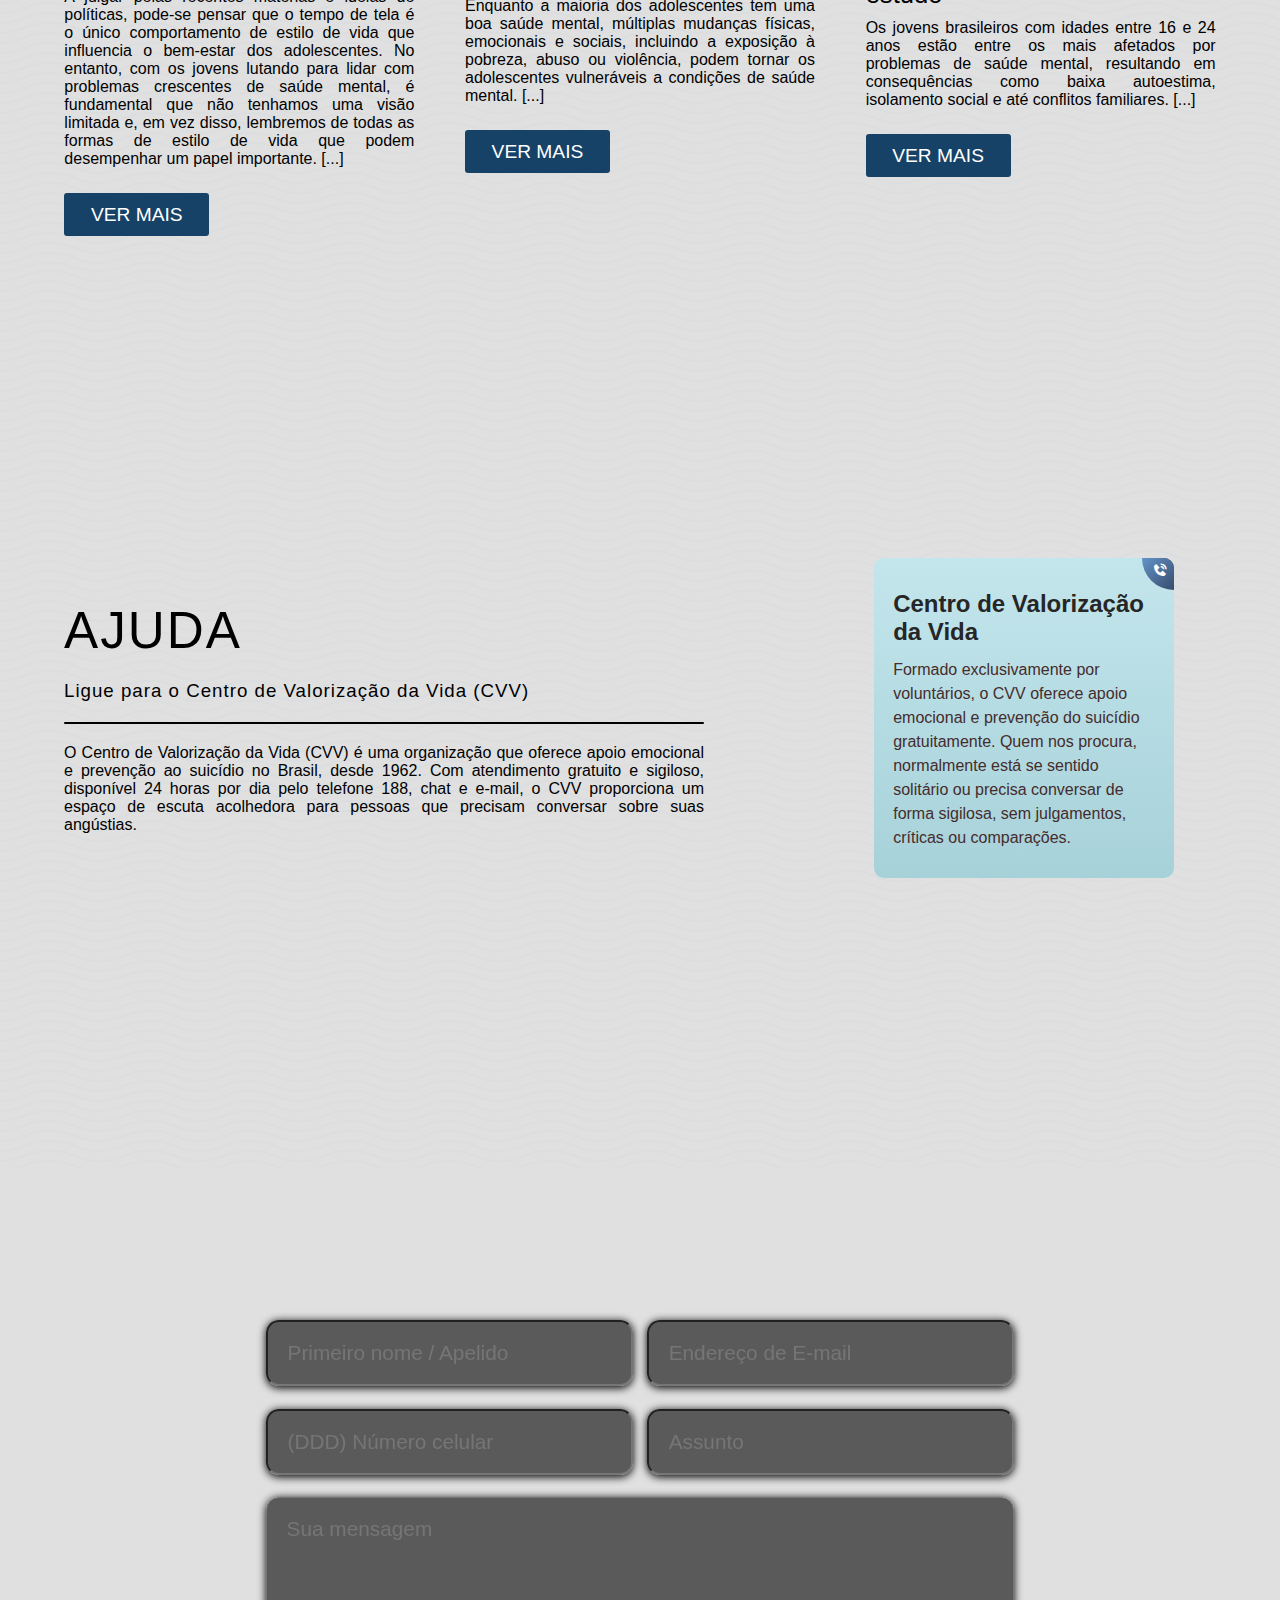
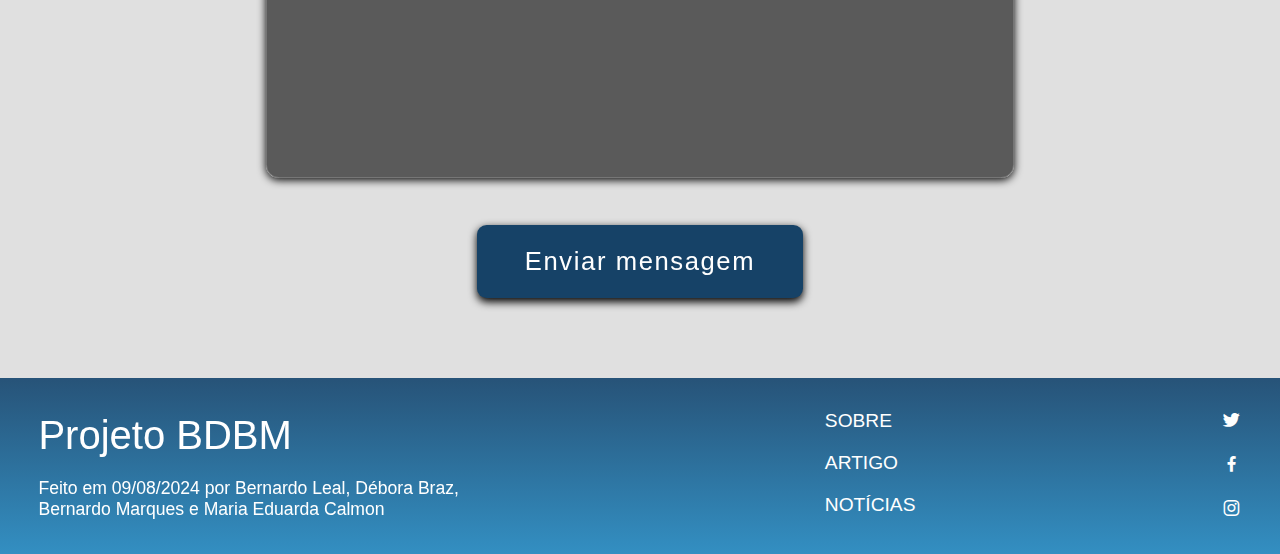
==== commit bdac82cc: "Add files via upload" ====
--- a/index.html
+++ b/index.html
@@ -193,17 +193,22 @@
                 <div class="cardcarrou">
                     <div class="card">
                         <img src="src/img/pexels-lucaspezeta-2967156.jpg" alt>
-                        <h2>Psicologia: como ela pode ajudar a viver uma vida
-                            melhor</h2>
-                        <p> Quando há alguma dificuldade em enxergar, o
-                            oftalmologista é procurado. Quando surge uma
-                            dor de dente, rapidamente marca-se dentista. Agora,
-                            quando o problema é emocional, muitas
-                            pessoas resistem em procurar um psicólogo por
-                            preconceito. Mesmo nos dias de hoje, ainda se
-                            escuta dizer que “quem precisa de psicólogo é
-                            louco” [...]</p>
-                        <a href>VER MAIS</a>
+                        <h2>Pequenas Mudanças no Estilo de Vida
+                            Melhoram a Saúde Mental dos
+                            Adolescentes</h2>
+                        <p> A julgar pelas recentes matérias e ideias de
+                            políticas, pode-se pensar que
+                            o tempo de tela é o único comportamento de estilo de
+                            vida que influencia o
+                            bem-estar dos adolescentes.
+                            No entanto, com os jovens lutando para lidar com
+                            problemas crescentes
+                            de saúde mental, é fundamental que não tenhamos uma
+                            visão limitada e,
+                            em vez disso, lembremos de todas as formas de estilo
+                            de vida que podem
+                            desempenhar um papel importante. [...]</p>
+                        <a href="noticias.html">VER MAIS</a>
                     </div>
                     <div class="card">
                         <img src="src/img/pexels-mastercowley-897817.jpg" alt>
@@ -218,7 +223,7 @@
                             podem tornar os
                             adolescentes vulneráveis a condições de saúde
                             mental. [...]</p>
-                        <a href>VER MAIS</a>
+                        <a href="noticias.html">VER MAIS</a>
                     </div>
                     <div class="card">
                         <img src="src/img/pexels-photo-1930523.webp" alt>
@@ -231,7 +236,7 @@
                             consequências como baixa
                             autoestima, isolamento social e até conflitos
                             familiares. [...]</p>
-                        <a href>VER MAIS</a>
+                        <a href="noticias.html">VER MAIS</a>
                     </div>
                 </div>
             </section>
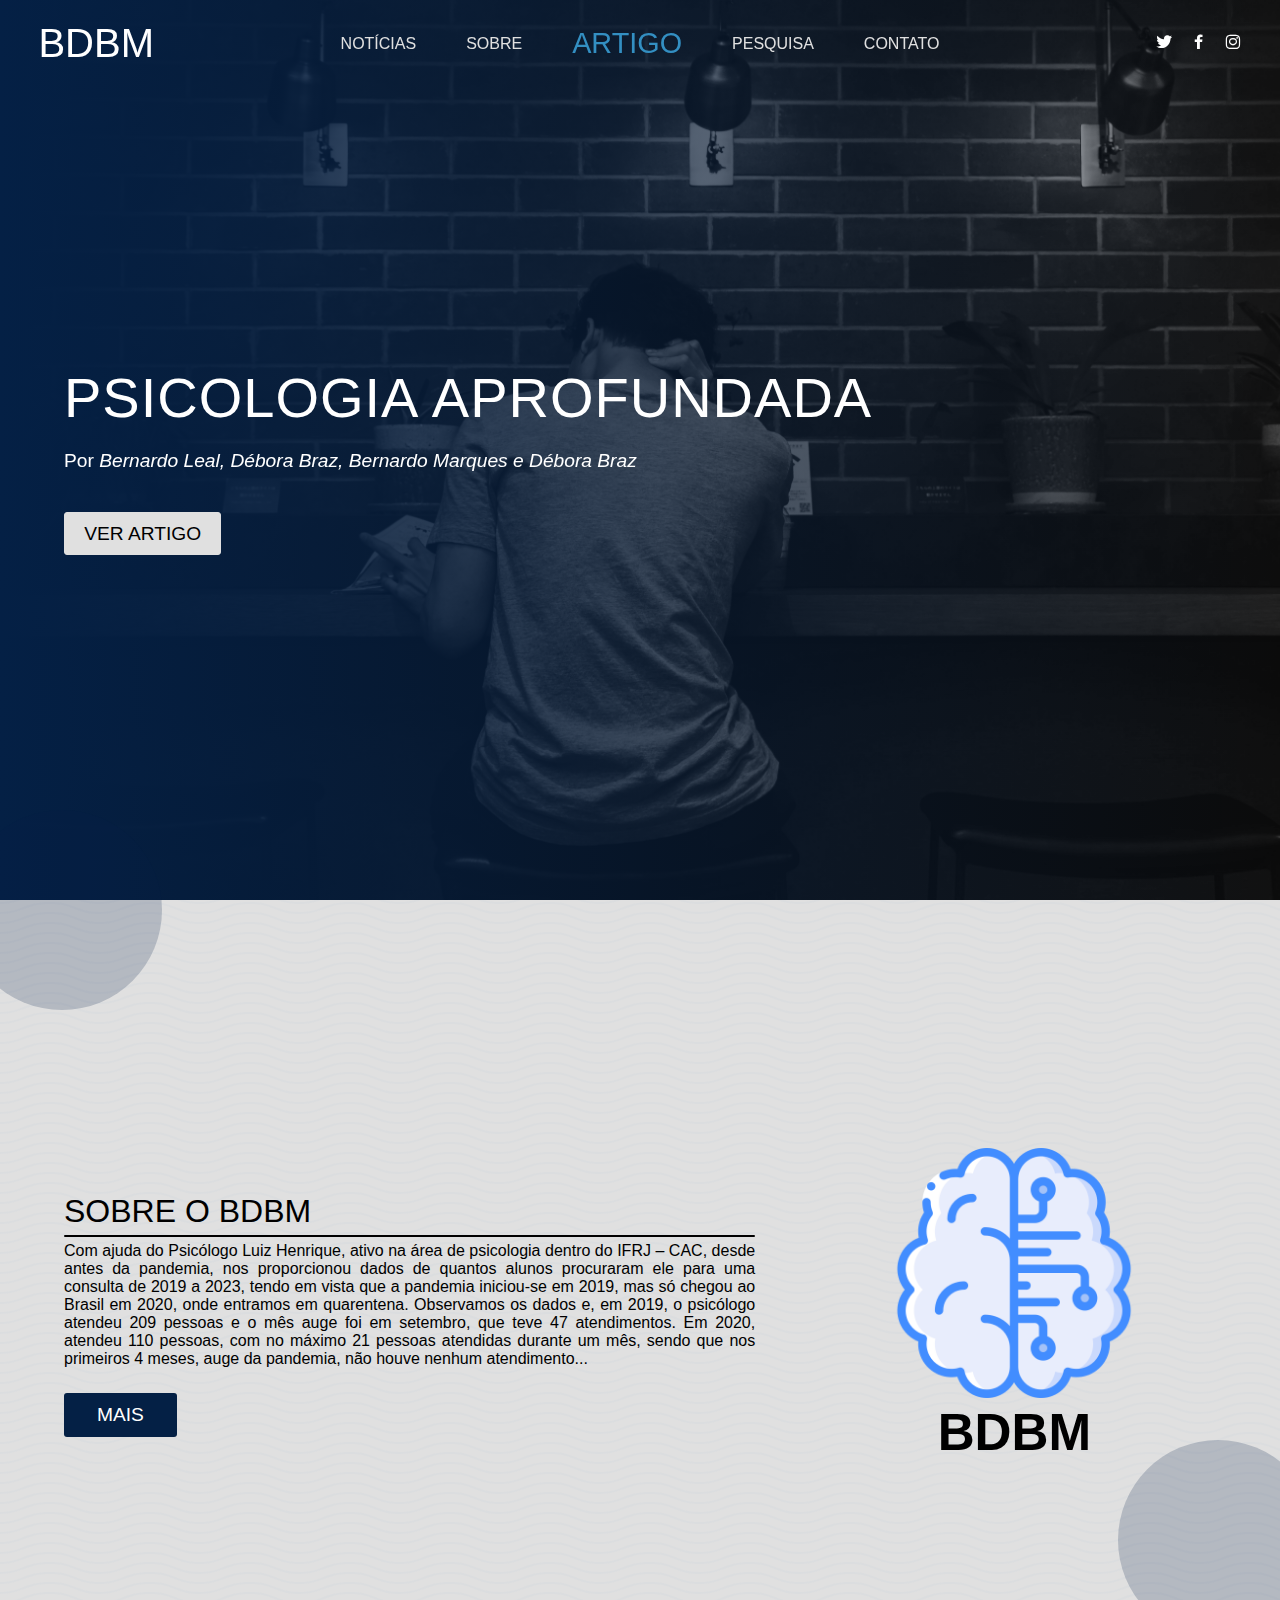
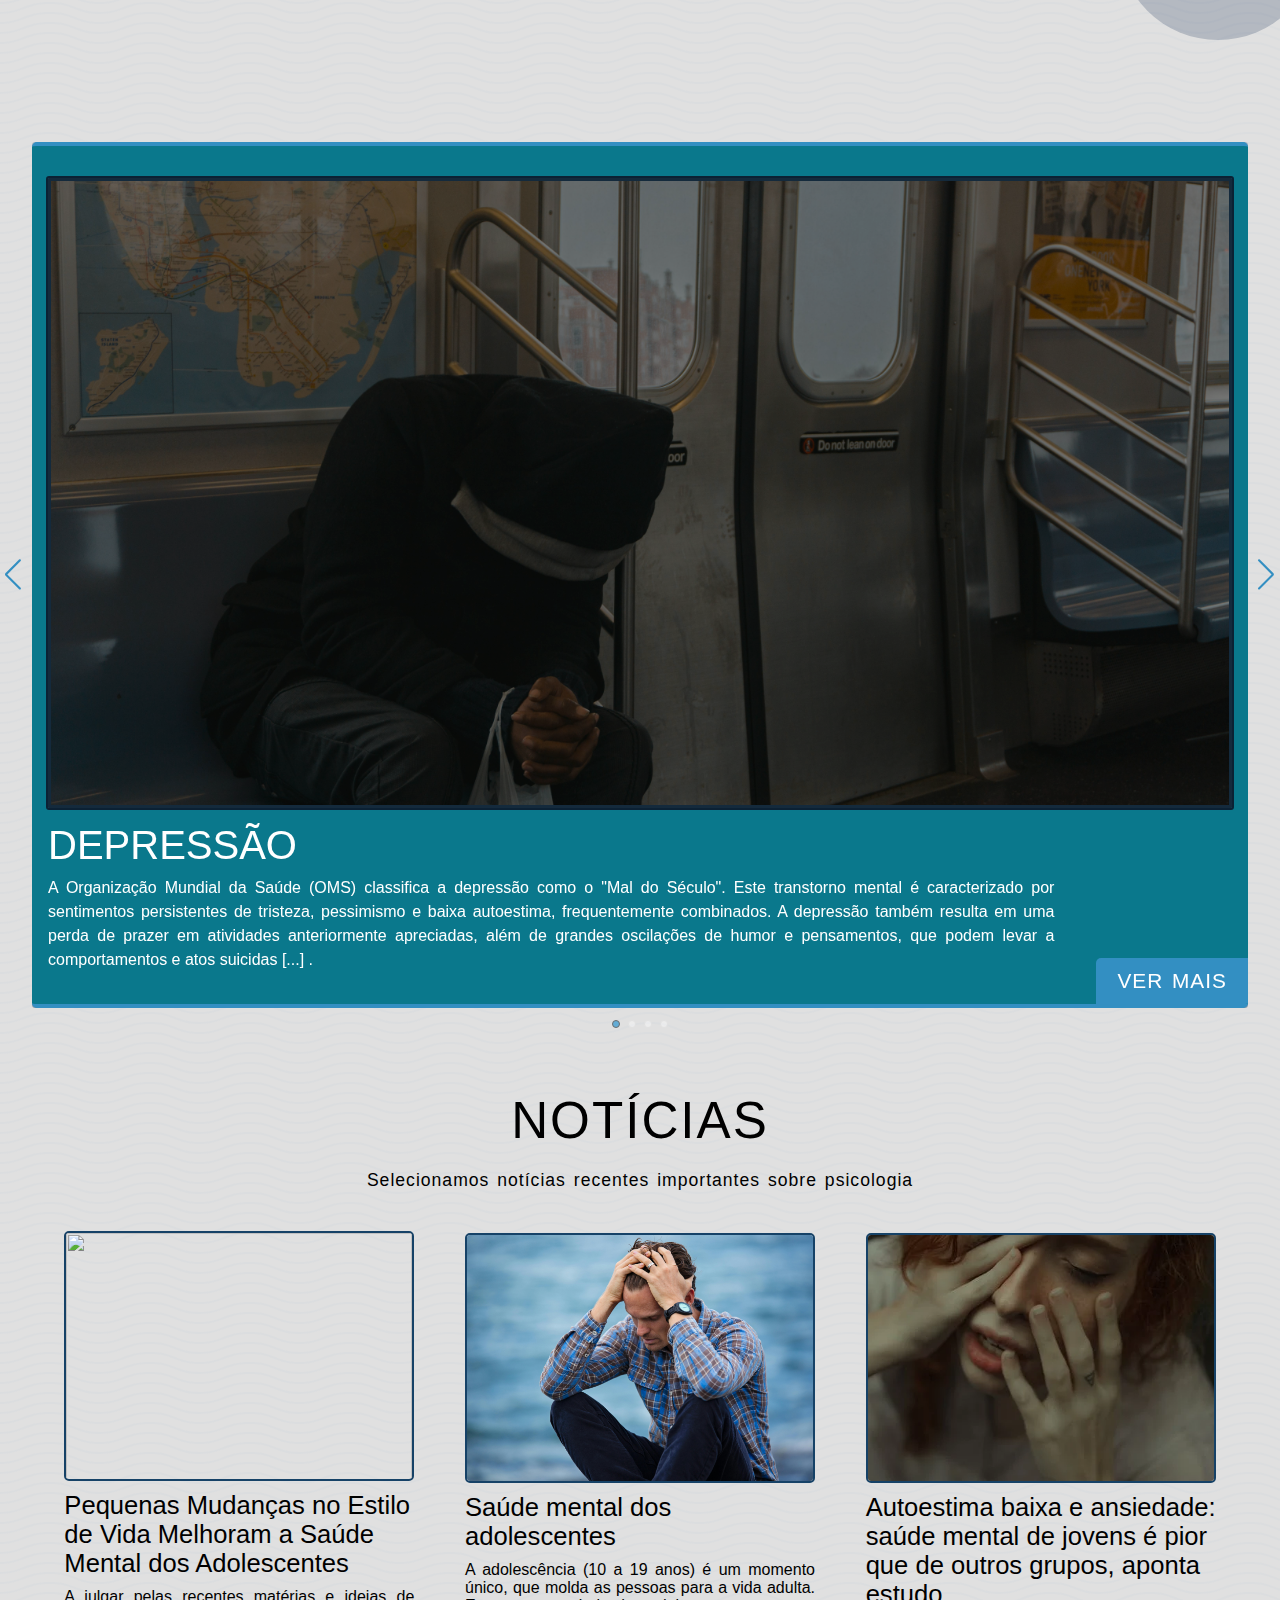
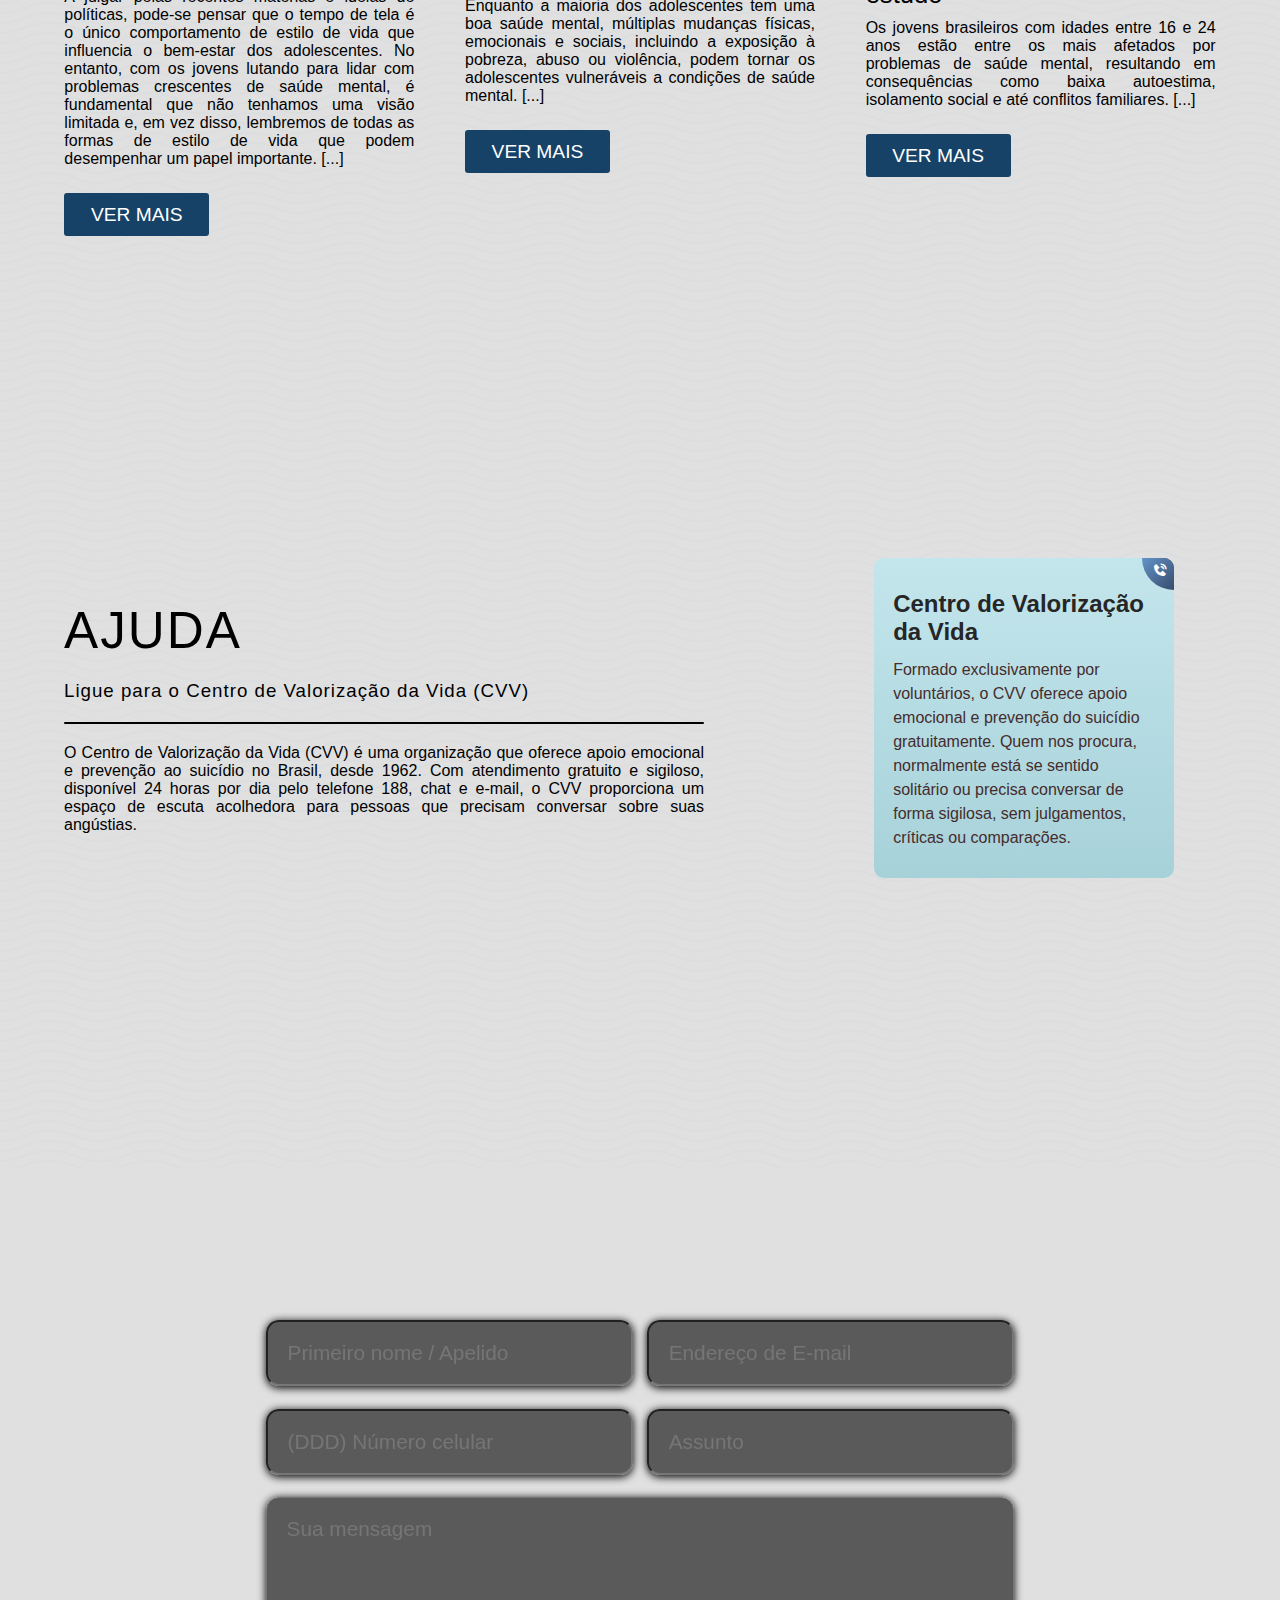
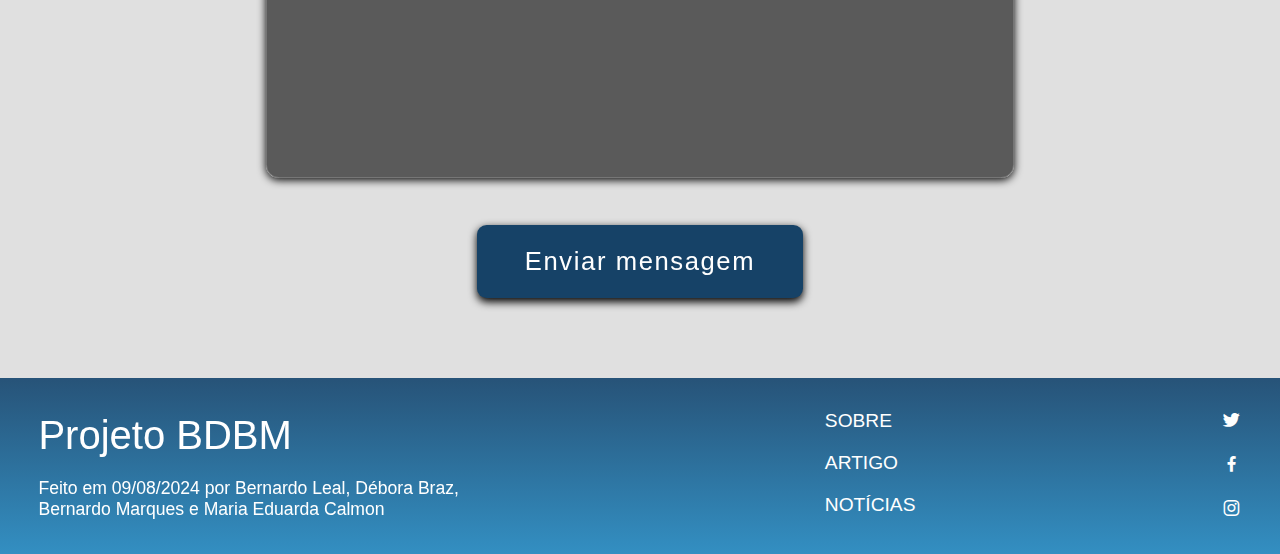
==== commit 913bff77: "Add files via upload" ====
--- a/index.html
+++ b/index.html
@@ -28,7 +28,7 @@
                 <a href="#news" class="navig">Notícias</a>
                 <a href="#sobre" class="navig">Sobre</a>
                 <a href="artigo.html" class="navig slct">Artigo</a>
-                <a href="sobre.html" class="navig">Devs</a>
+                <a href="quizz.html" class="navig">Pesquisa</a>
                 <a href="#contact" class="navig">Contato</a>
             </nav>
             <div class="social">
@@ -44,7 +44,7 @@
                     <li><a href="#news">Notícias</a></li>
                     <li><a href="#sobre">Sobre</a></li>
                     <li><a href="#contact">Contato</a></li>
-                    <li><a href="sobre.html">Devs</a></li>
+                    <li><a href="quizz.html">Pesquisa</a></li>
                     <li><a href="artigo.html" class="action_btn">Artigo</a></li>
                 </ul>
             </header>
@@ -64,32 +64,18 @@
                 <div class="left">
                     <h1>SOBRE O BDBM</h1>
                     <div class="line"></div>
-                    <p>Lorem, ipsum dolor sit amet consectetur adipisicing elit.
-                        Iure iusto non sequi. Esse porro maiores voluptatem
-                        enim,
-                        excepturi optio. Quo mollitia quae nostrum recusandae.
-                        Quis
-                        iste quidem est perspiciatis harum possimus obcaecati
-                        ullam
-                        adipisci eligendi. Reprehenderit amet vel quae minima
-                        inventore magni, repellat iusto tempore non sit vitae
-                        nobis
-                        aliquam adipisci eos expedita, cupiditate tenetur autem
-                        quis
-                        quas laborum quibusdam laudantium. Ipsam id ipsum
-                        explicabo
-                        voluptate, distinctio a eos pariatur iusto similique eum
-                        consequuntur minus eligendi sit doloremque, sint
-                        molestiae
-                        quos temporibus voluptates non cumque! Voluptatibus,
-                        voluptate cupiditate? Totam harum iste dolore nulla et
-                        id
-                        aut ea consectetur, qui animi cumque, tenetur reiciendis
-                        ut
-                        minima est. Facilis sapiente eveniet laborum dolorum
-                        rerum
-                        recusandae dolore! Veniam omnis error aliquam aspernatur
-                        officia.</p>
+                    <p>Com ajuda do Psicólogo Luiz Henrique, ativo na área de
+                        psicologia dentro do IFRJ – CAC, desde antes da
+                        pandemia, nos proporcionou dados de quantos alunos
+                        procuraram ele para uma consulta de 2019 a 2023, tendo
+                        em vista que a pandemia iniciou-se em 2019, mas só
+                        chegou ao Brasil em 2020, onde entramos em quarentena.
+                        Observamos os dados e, em 2019, o psicólogo atendeu 209
+                        pessoas e o mês auge foi em setembro, que teve 47
+                        atendimentos. Em 2020, atendeu 110 pessoas, com no
+                        máximo 21 pessoas atendidas durante um mês, sendo que
+                        nos primeiros 4 meses, auge da pandemia, não houve
+                        nenhum atendimento...</p>
                     <a href="sobre.html" class="btnsobre">MAIS</a>
                 </div>
                 <div class="right">
@@ -208,7 +194,7 @@
                             em vez disso, lembremos de todas as formas de estilo
                             de vida que podem
                             desempenhar um papel importante. [...]</p>
-                        <a href="noticias.html">VER MAIS</a>
+                        <a href="noticia1.html">VER MAIS</a>
                     </div>
                     <div class="card">
                         <img src="src/img/pexels-mastercowley-897817.jpg" alt>
@@ -223,7 +209,7 @@
                             podem tornar os
                             adolescentes vulneráveis a condições de saúde
                             mental. [...]</p>
-                        <a href="noticias.html">VER MAIS</a>
+                        <a href="noticia2.html">VER MAIS</a>
                     </div>
                     <div class="card">
                         <img src="src/img/pexels-photo-1930523.webp" alt>
@@ -236,7 +222,7 @@
                             consequências como baixa
                             autoestima, isolamento social e até conflitos
                             familiares. [...]</p>
-                        <a href="noticias.html">VER MAIS</a>
+                        <a href="noticia3.html">VER MAIS</a>
                     </div>
                 </div>
             </section>
--- a/src/css/style.css
+++ b/src/css/style.css
@@ -7,7 +7,7 @@
 
 ::-webkit-scrollbar {
     width: 8px;
-    background-color: var(--dark);
+    background-color: #e0e0e0;
 }
 
 ::-webkit-scrollbar-thumb {
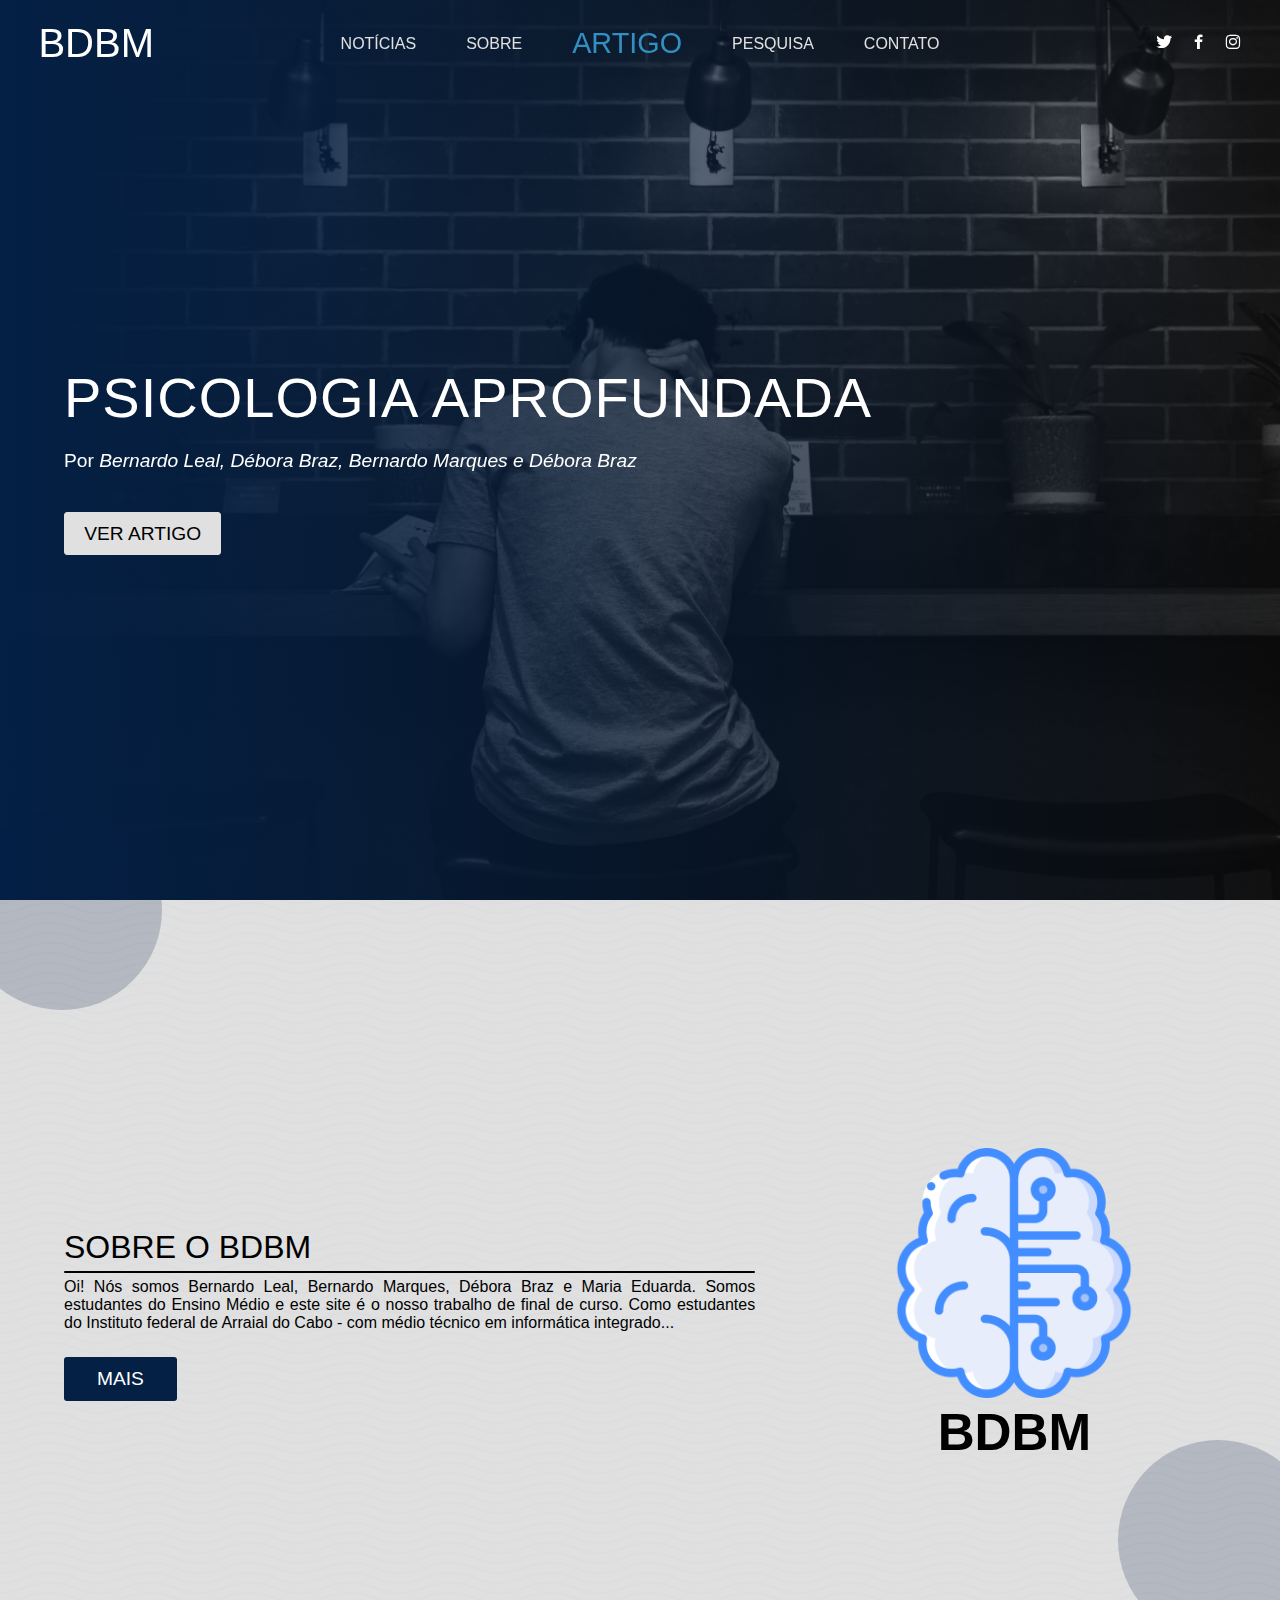
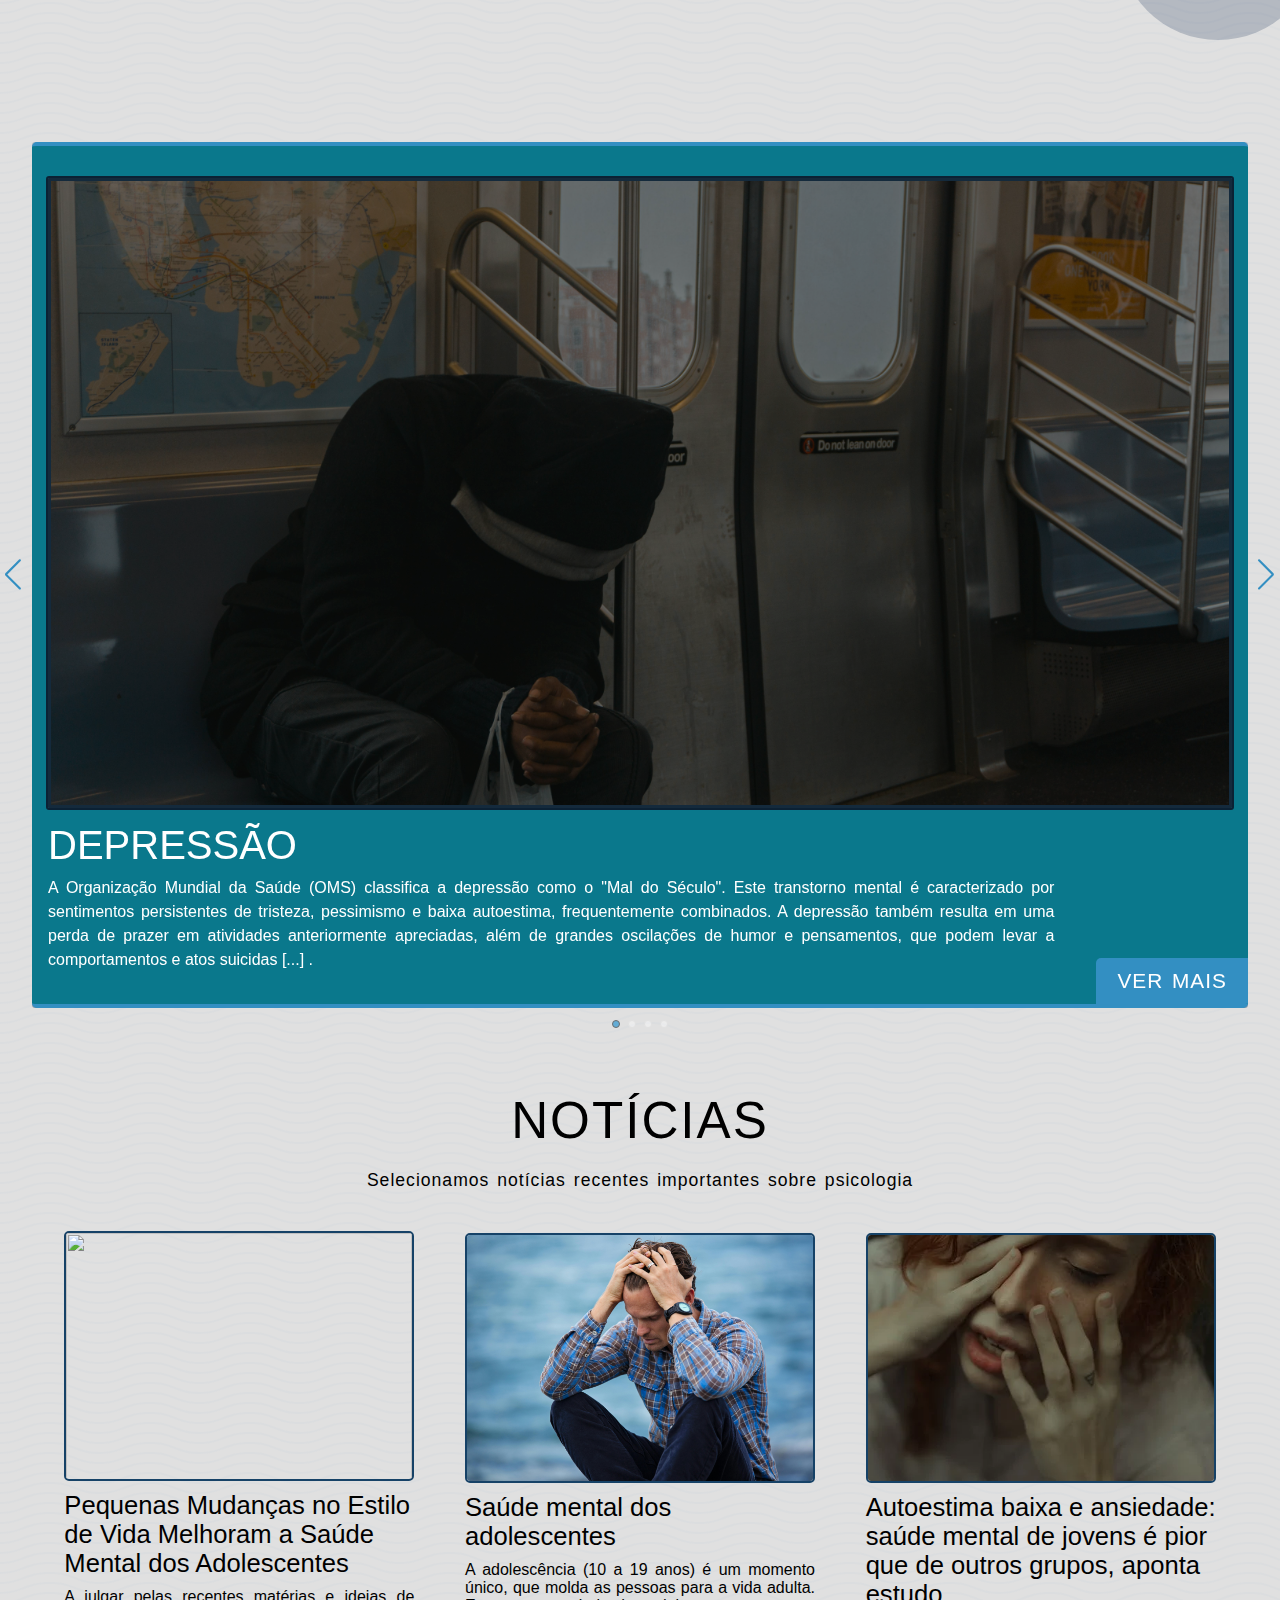
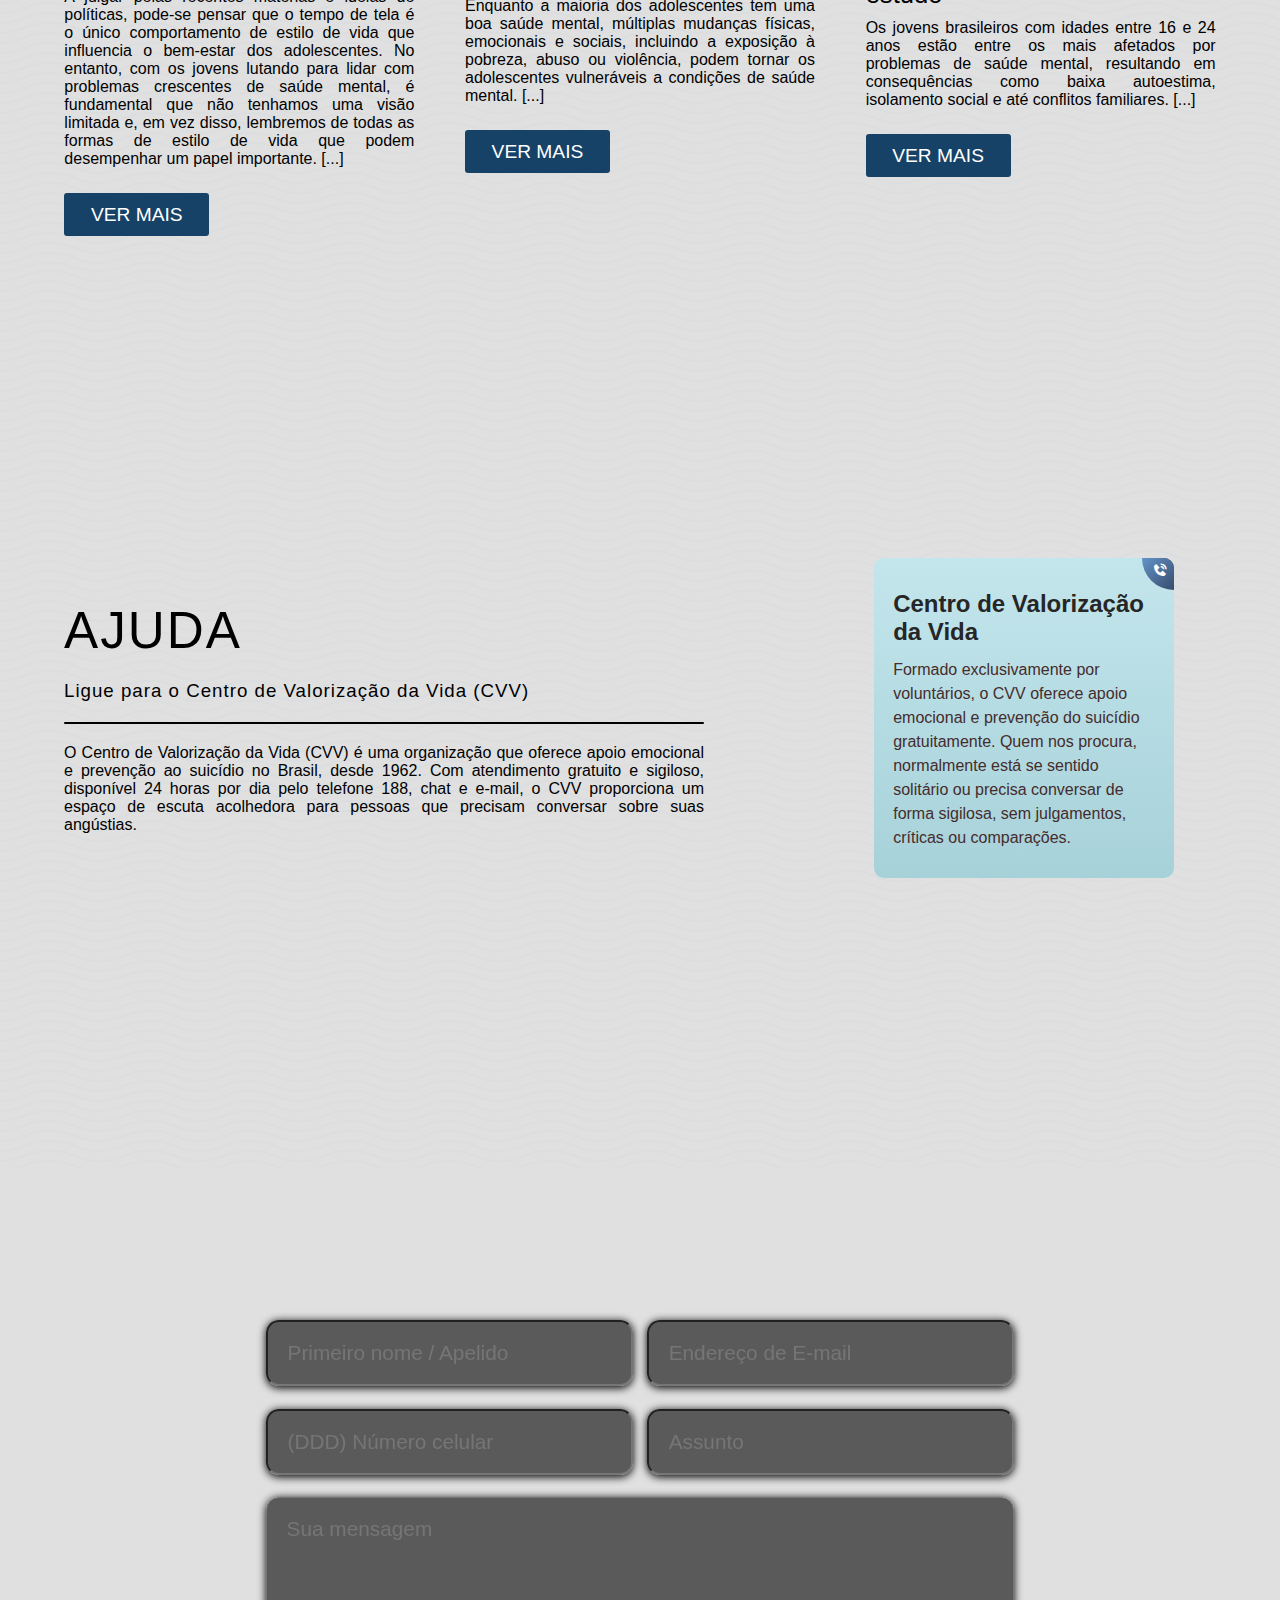
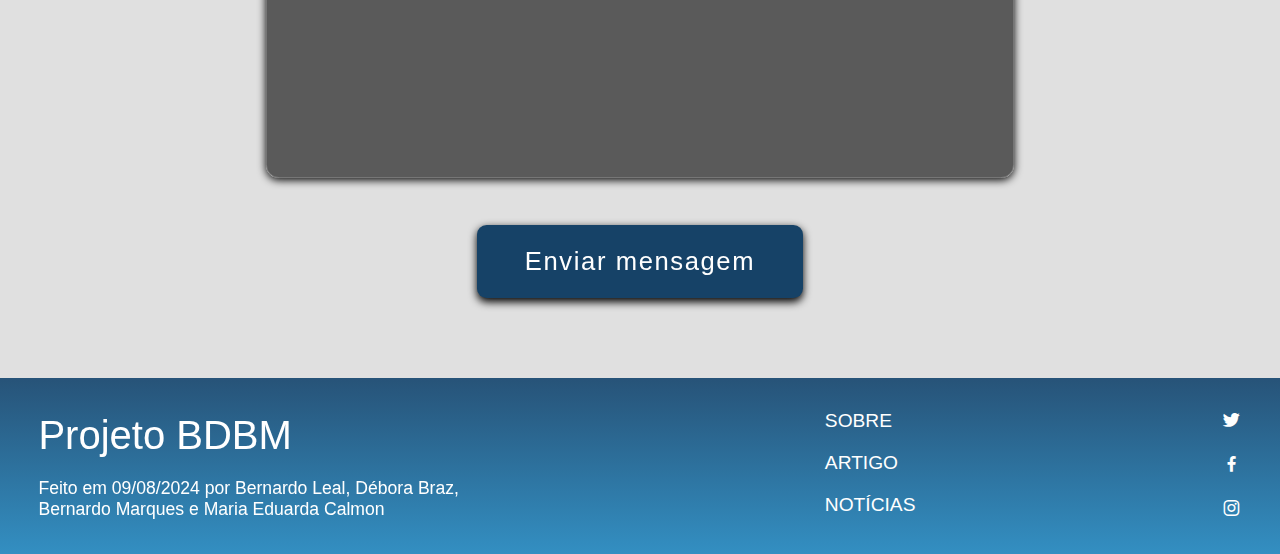
==== commit 3c8c6464: "Add files via upload" ====
--- a/index.html
+++ b/index.html
@@ -64,18 +64,11 @@
                 <div class="left">
                     <h1>SOBRE O BDBM</h1>
                     <div class="line"></div>
-                    <p>Com ajuda do Psicólogo Luiz Henrique, ativo na área de
-                        psicologia dentro do IFRJ – CAC, desde antes da
-                        pandemia, nos proporcionou dados de quantos alunos
-                        procuraram ele para uma consulta de 2019 a 2023, tendo
-                        em vista que a pandemia iniciou-se em 2019, mas só
-                        chegou ao Brasil em 2020, onde entramos em quarentena.
-                        Observamos os dados e, em 2019, o psicólogo atendeu 209
-                        pessoas e o mês auge foi em setembro, que teve 47
-                        atendimentos. Em 2020, atendeu 110 pessoas, com no
-                        máximo 21 pessoas atendidas durante um mês, sendo que
-                        nos primeiros 4 meses, auge da pandemia, não houve
-                        nenhum atendimento...</p>
+                    <p>Oi! Nós somos Bernardo Leal, Bernardo Marques, Débora
+                        Braz e Maria Eduarda. Somos estudantes do Ensino Médio e
+                        este site é o nosso trabalho de final de curso. Como
+                        estudantes do Instituto federal de Arraial do Cabo - com
+                        médio técnico em informática integrado...</p>
                     <a href="sobre.html" class="btnsobre">MAIS</a>
                 </div>
                 <div class="right">
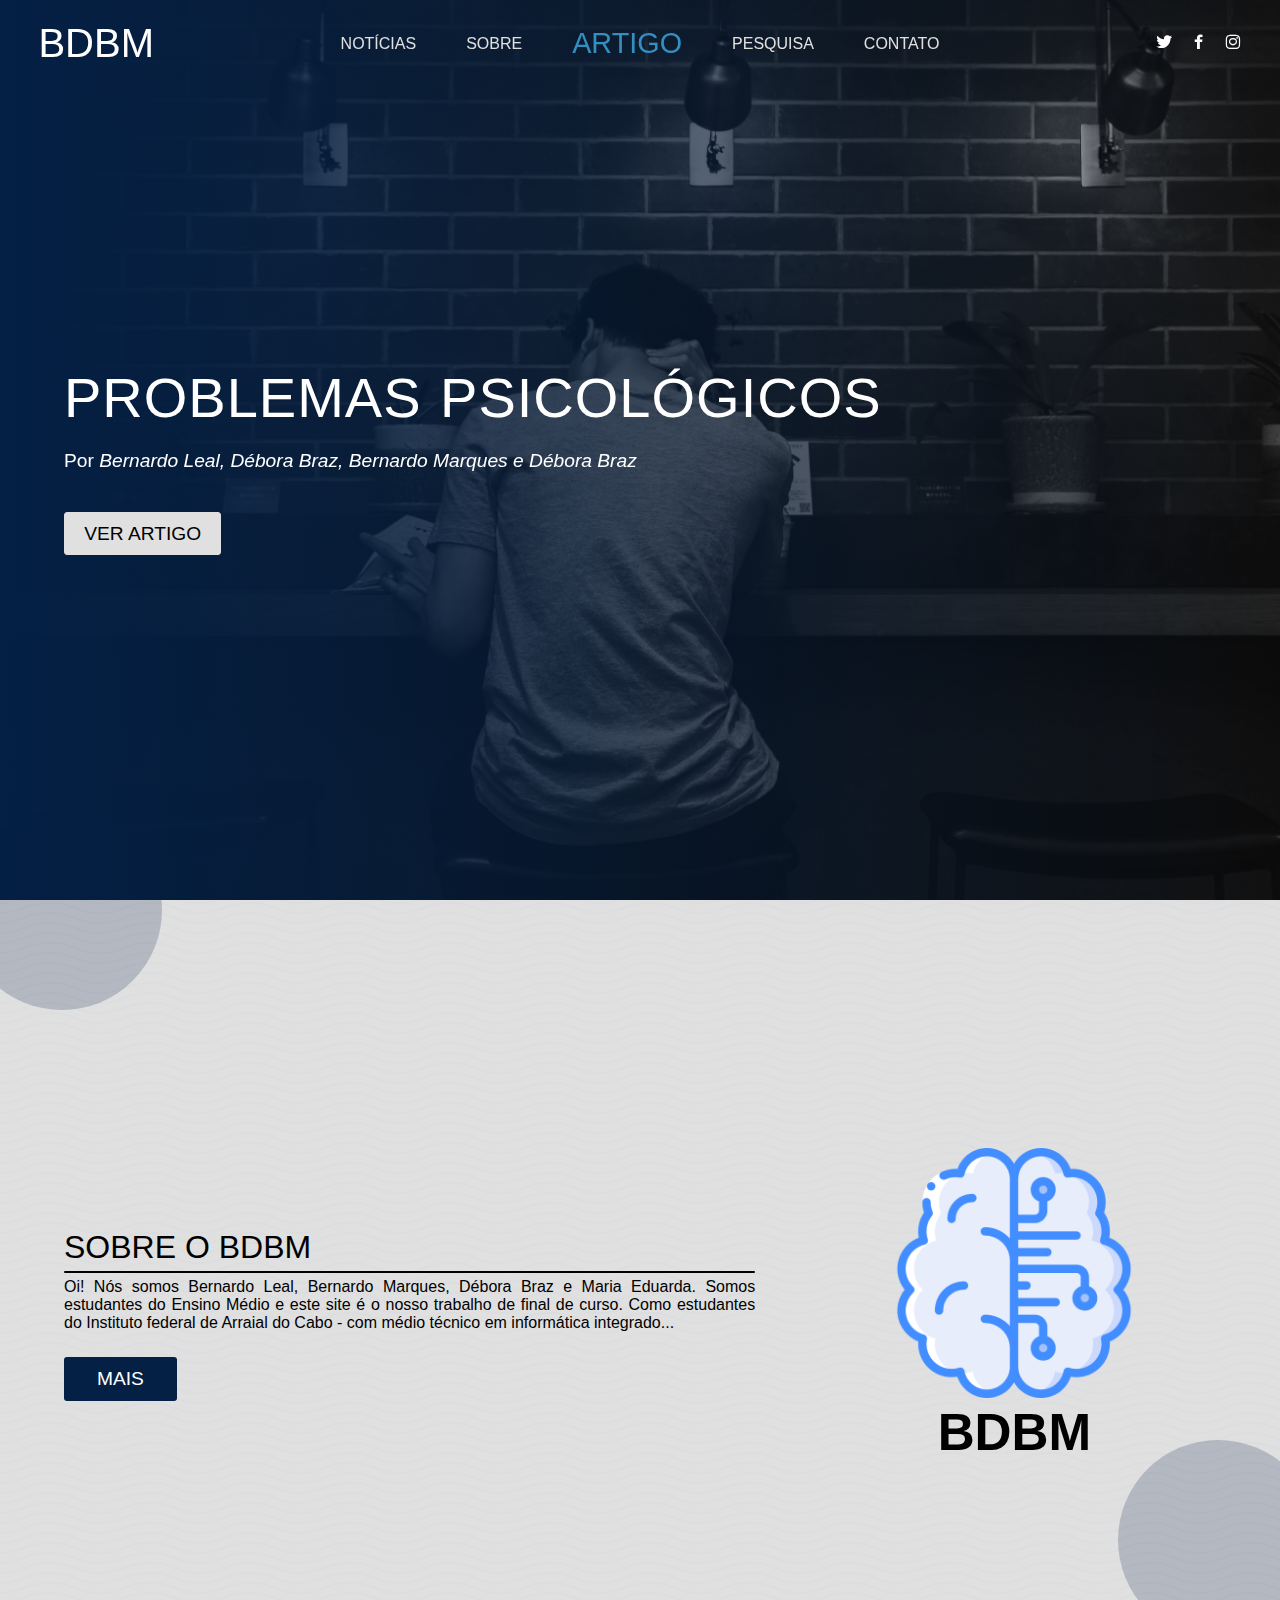
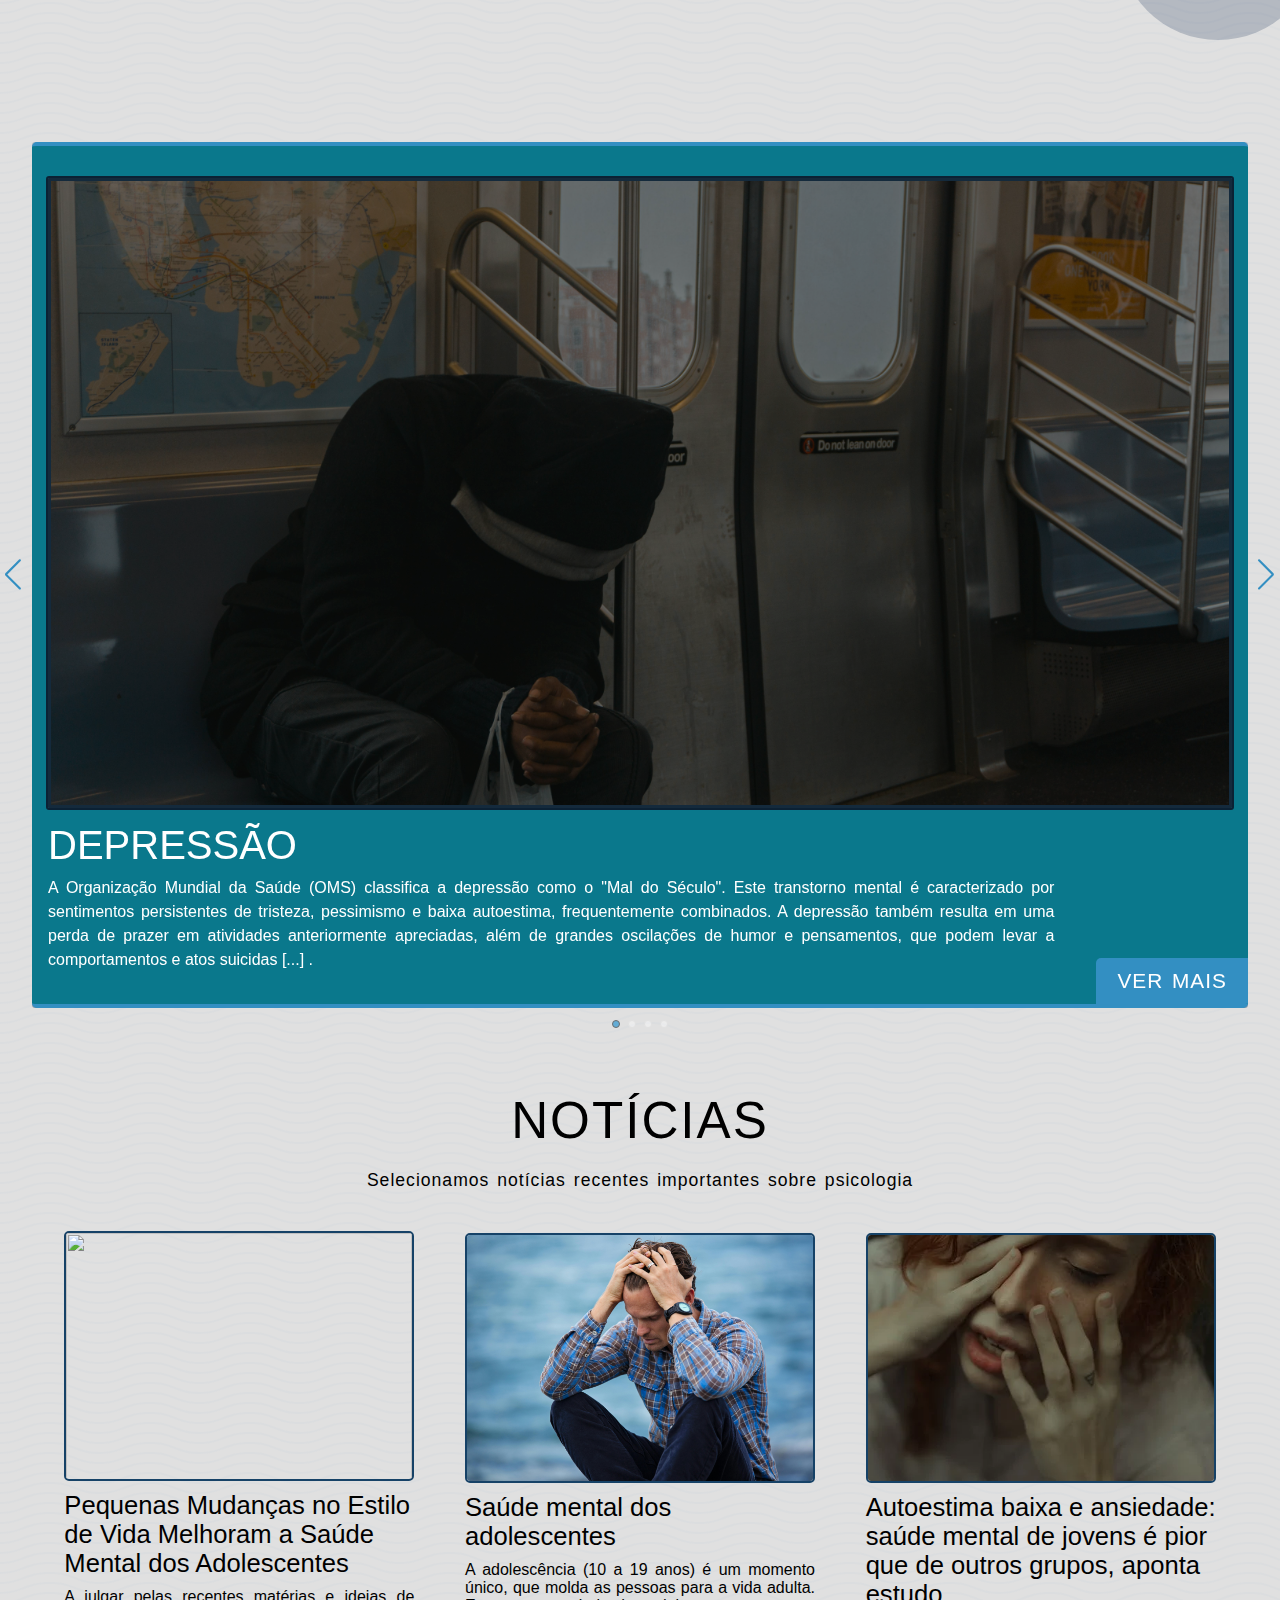
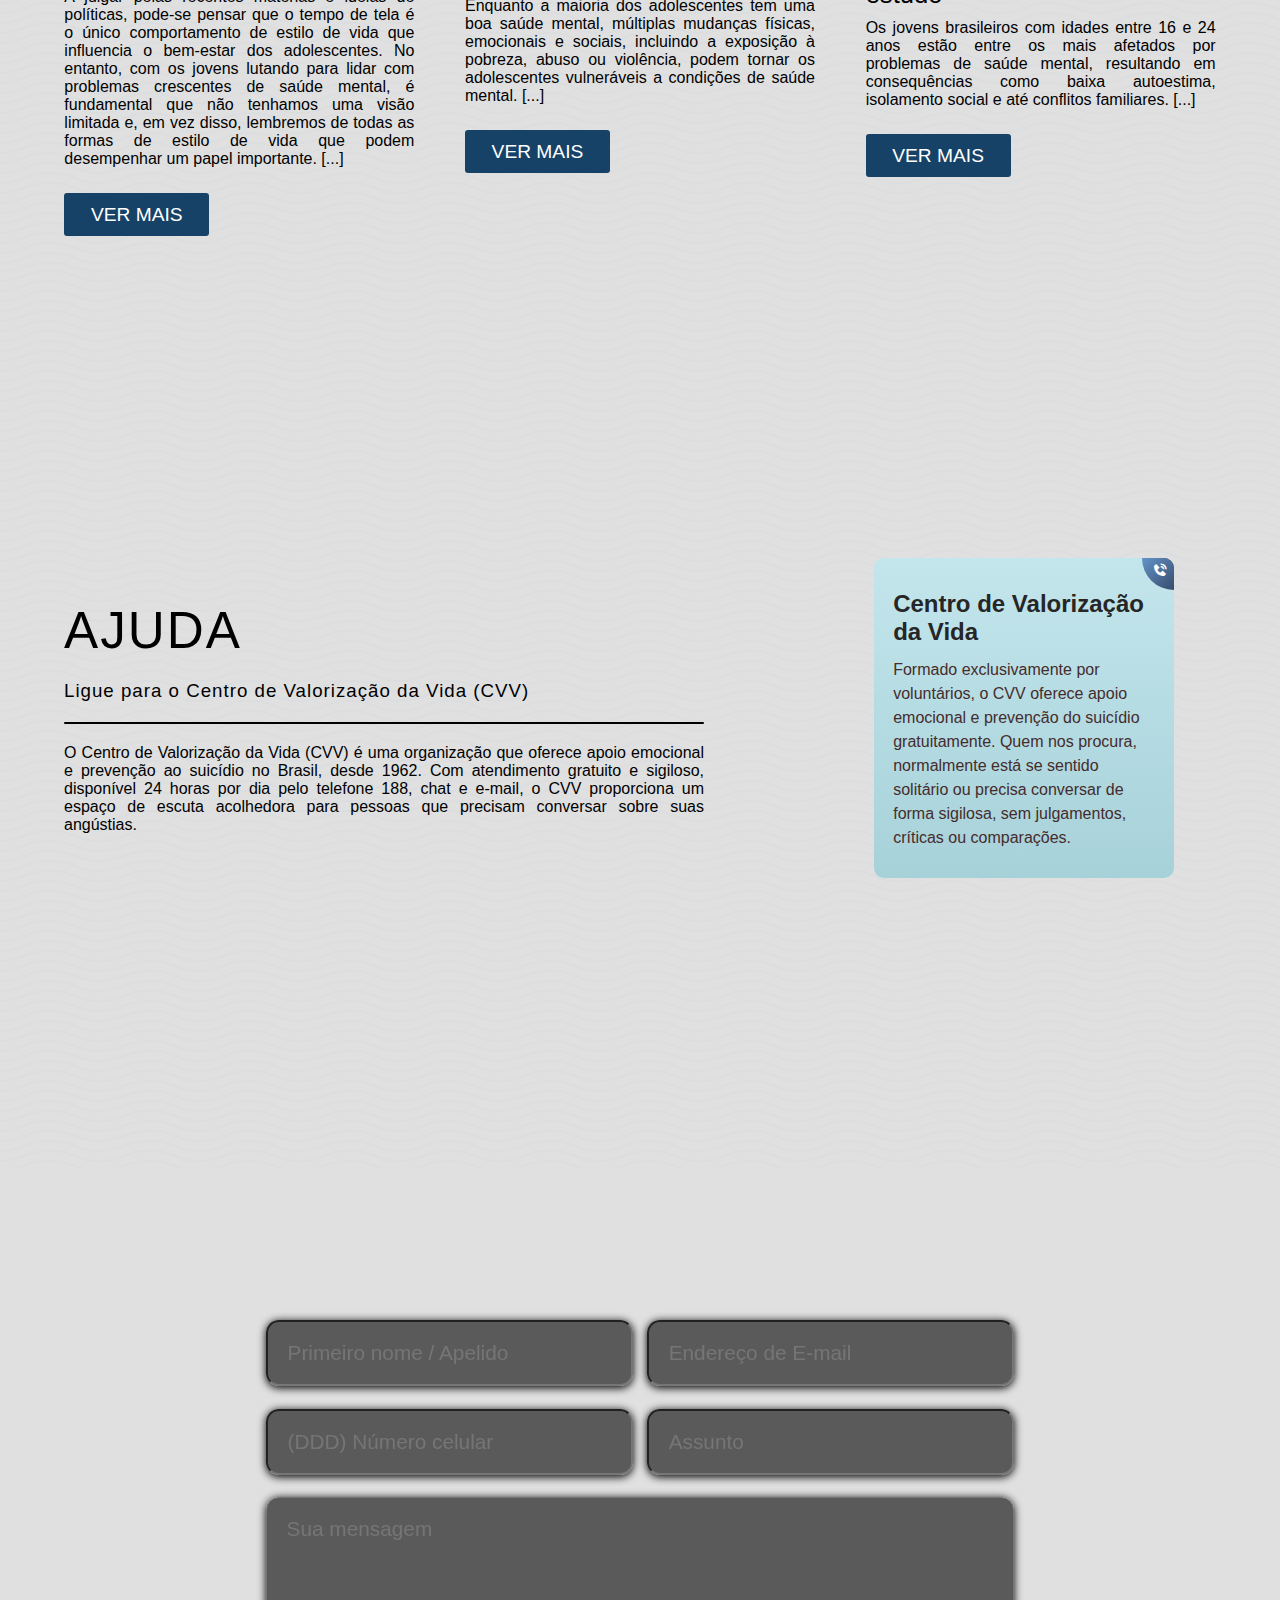
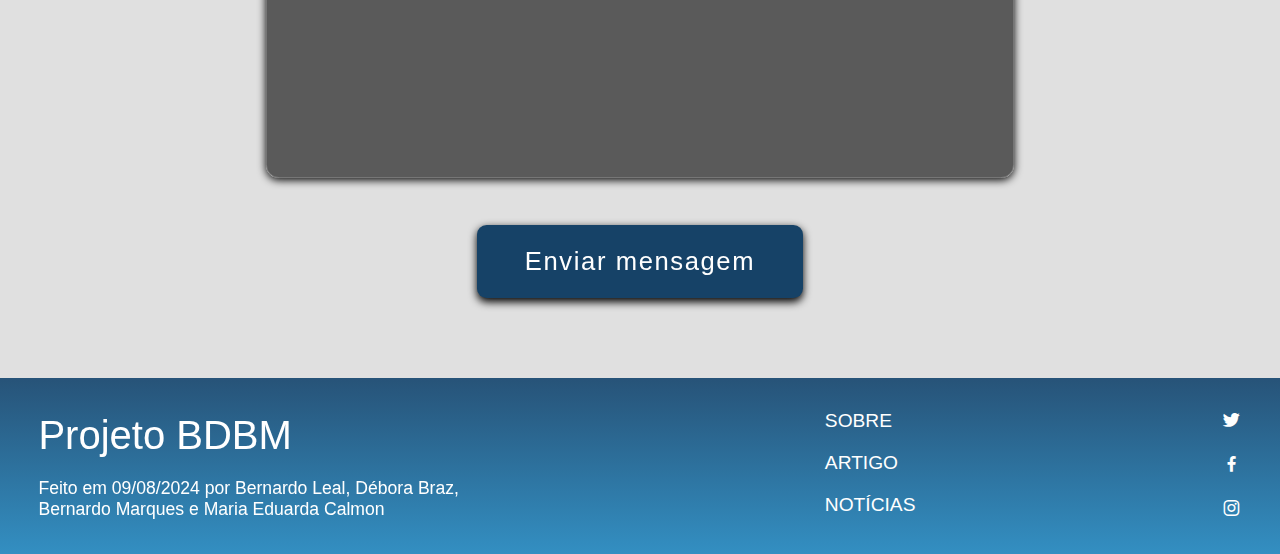
==== commit 2b6a3611: "Add files via upload" ====
--- a/index.html
+++ b/index.html
@@ -54,7 +54,7 @@
                     alt>
                 <div class="gradient"></div>
                 <div class="desc">
-                    <h1>PSICOLOGIA APROFUNDADA</h1>
+                    <h1>PROBLEMAS PSICOLÓGICOS</h1>
                     <h3>Por <i>Bernardo Leal, Débora Braz, Bernardo Marques e
                             Débora Braz</i></h3>
                     <a href="artigo.html">VER ARTIGO</a>
